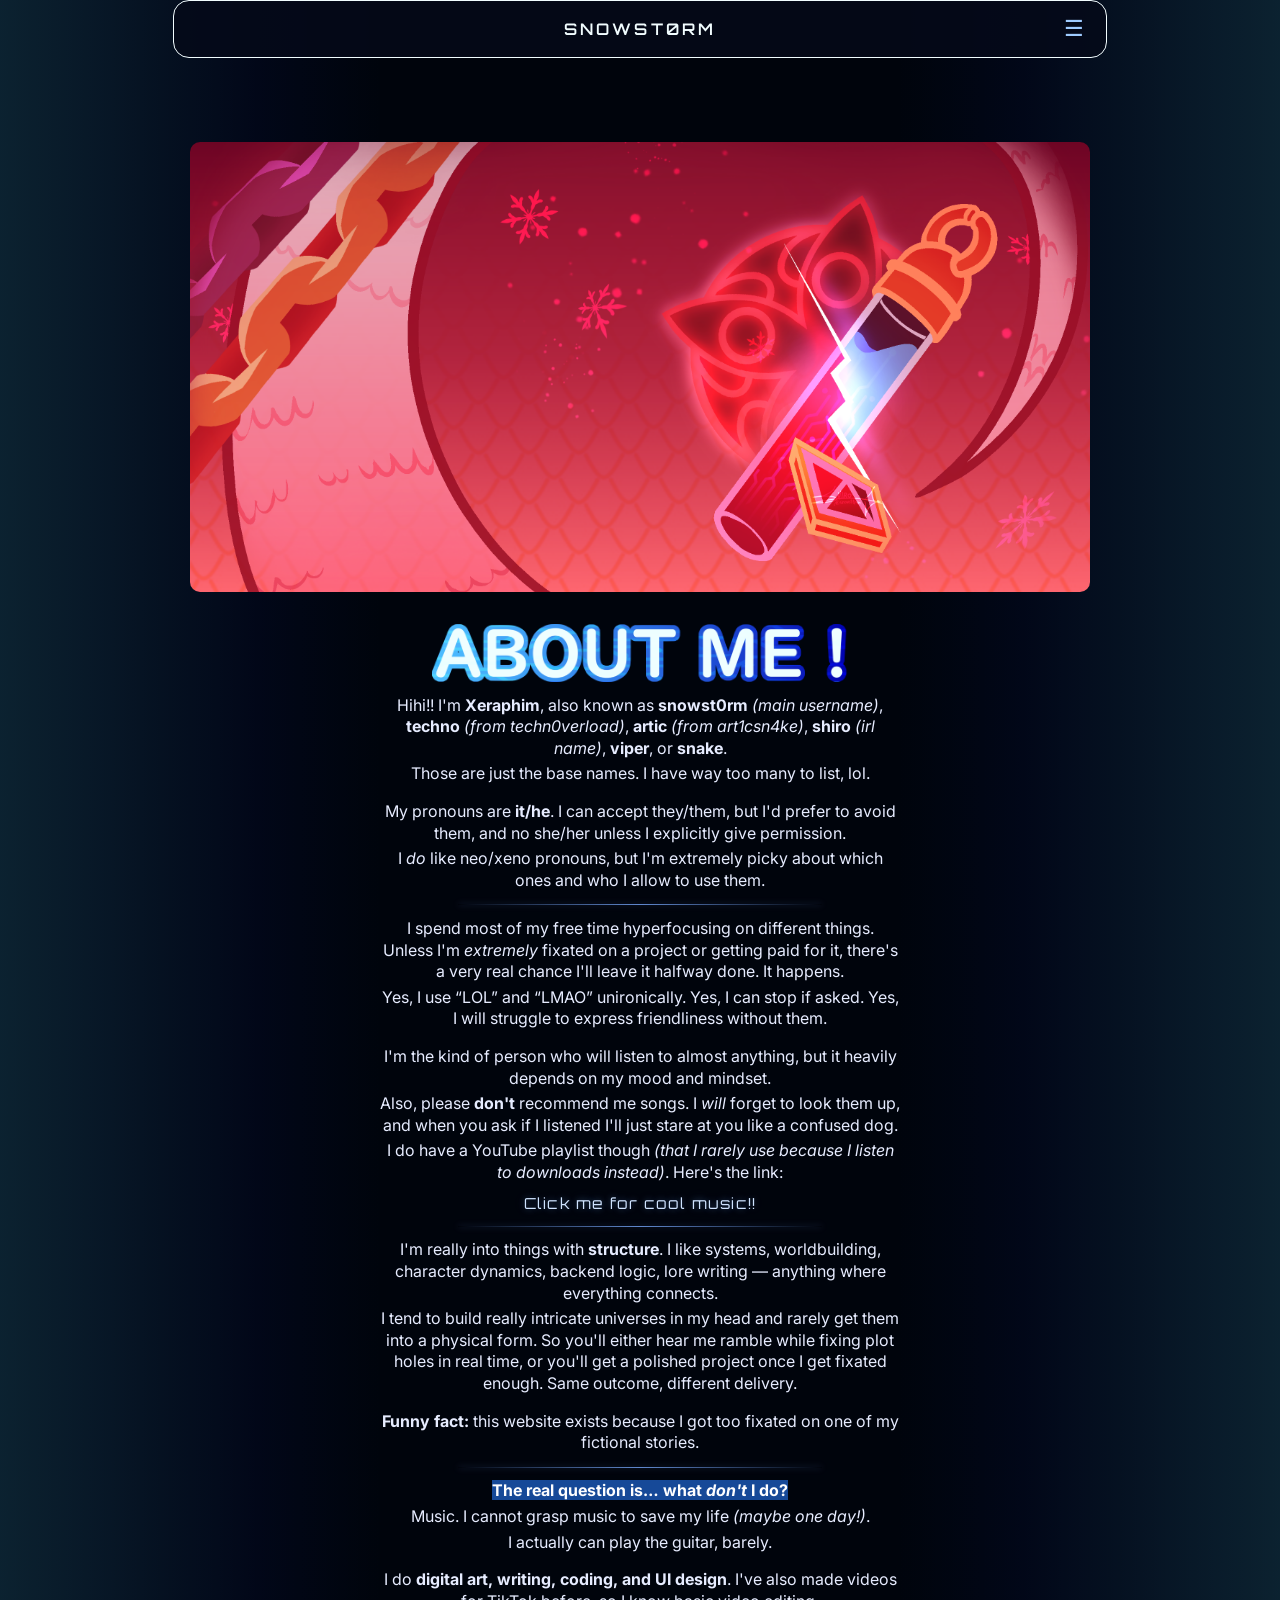
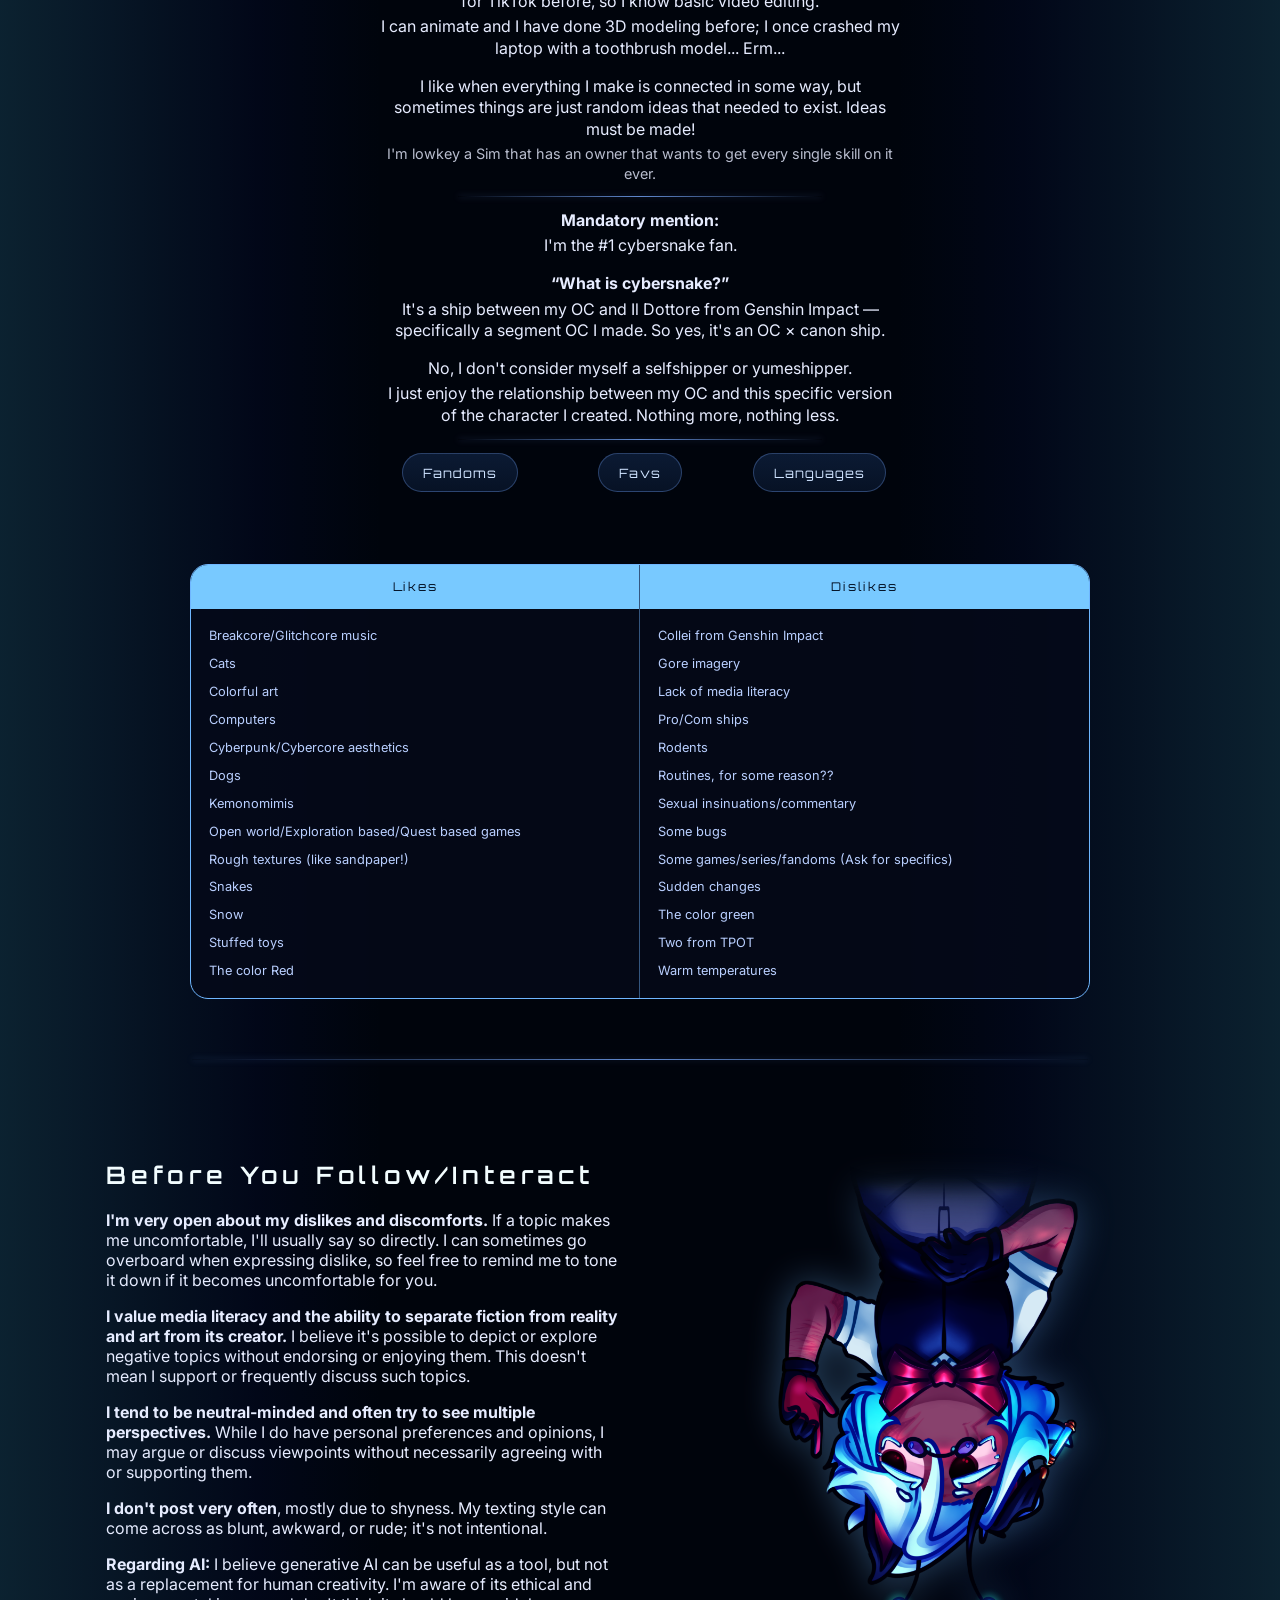
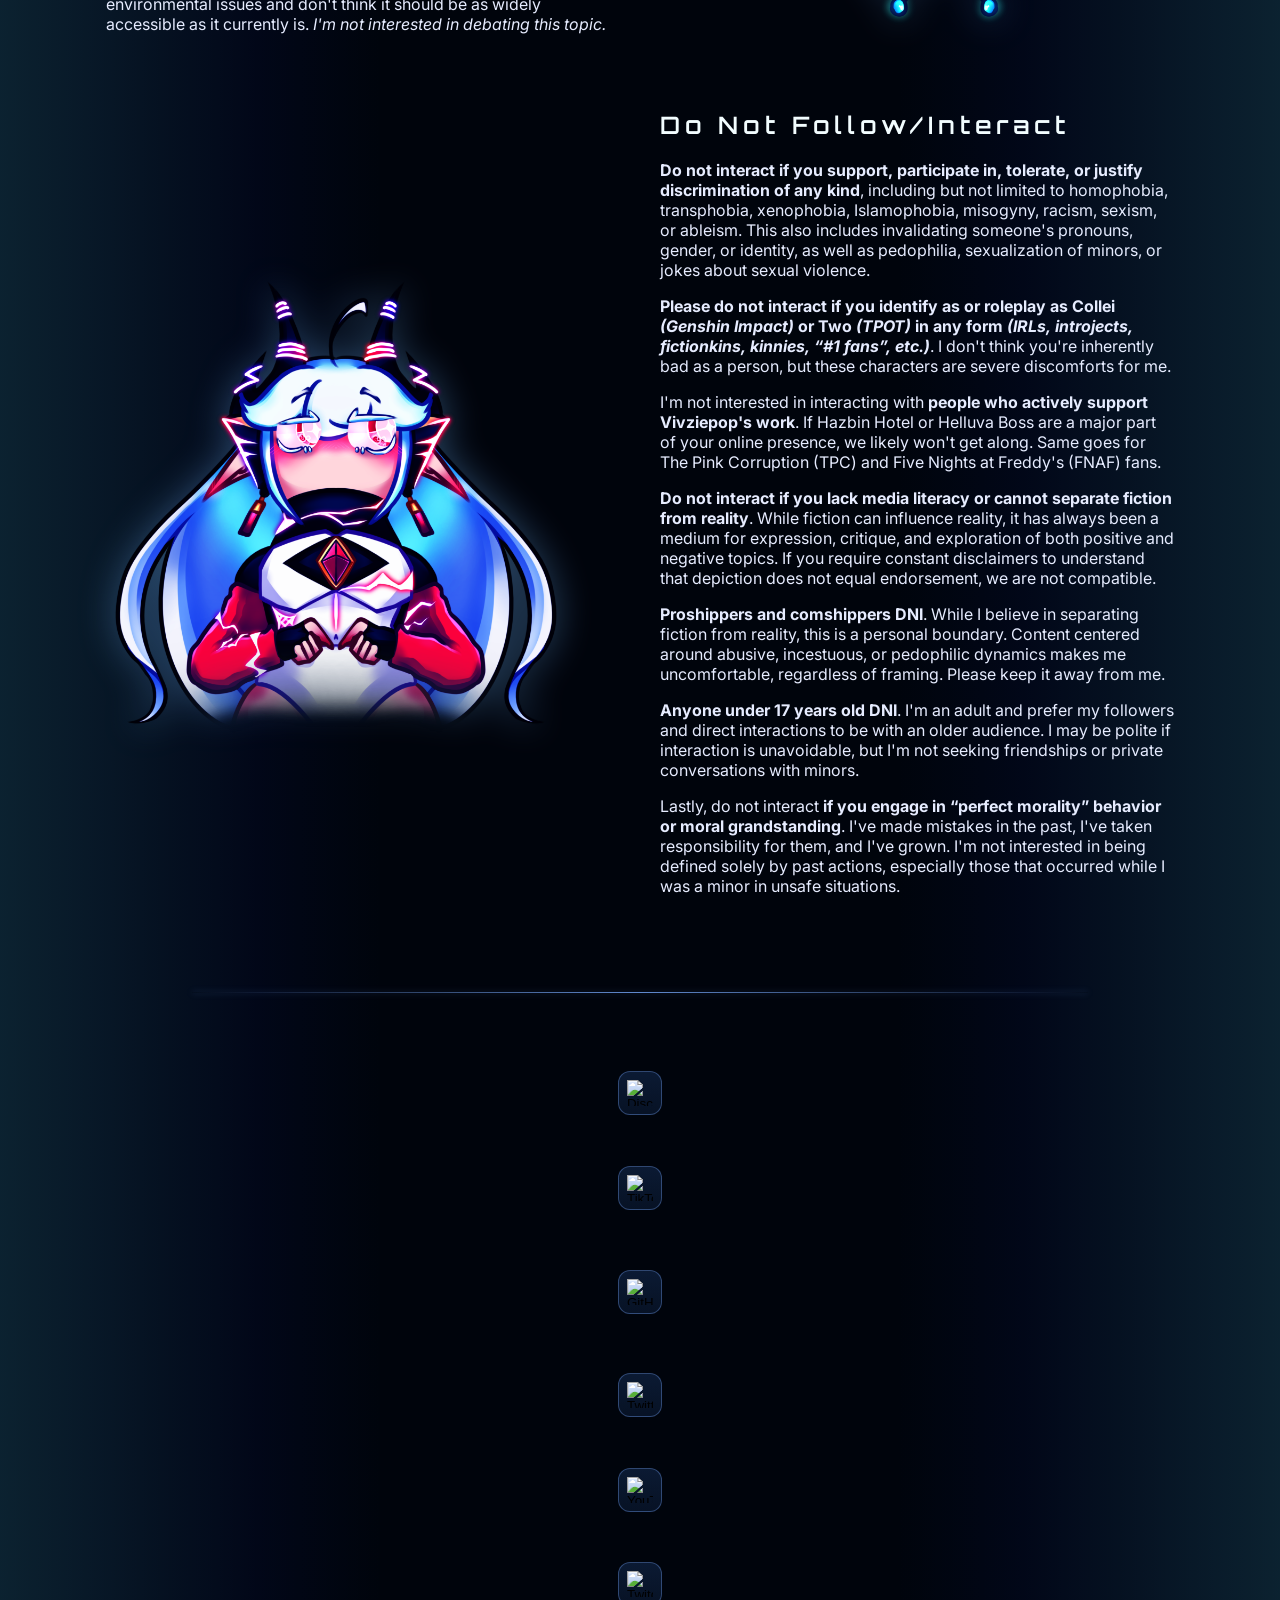
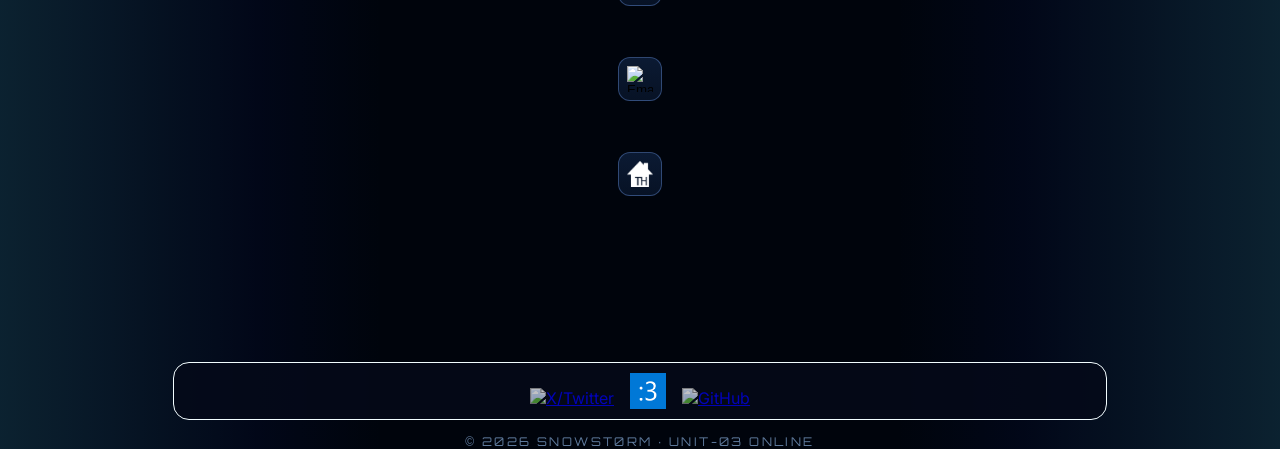
==== about.html @ 75ec4c57 "Base Files All my code for this so far, Index and About are fully done, the rest are behind the unfi" ====
<!DOCTYPE html>
<html lang="en">

<head>
    <meta charset="UTF-8">
    <meta name="viewport" content="width=device-width, initial-scale=1.0">
    <title>✦ About</title>

    <link rel="preconnect" href="https://fonts.googleapis.com">
    <link rel="preconnect" href="https://fonts.gstatic.com" crossorigin>

    <link
        href="https://fonts.googleapis.com/css2?family=Inter:wght@400;500;600&family=Space+Grotesk:wght@400;600&family=Orbitron:wght@500;700&display=swap"
        rel="stylesheet">

    <link rel="stylesheet" href="css/mainstyle.css">
</head>

<body>
    <div id="header"></div>

    <div class="page-wrapper">

        <main class="page-content">
            <section class="about-hero">
                <img src="img/XRA_Namecard.webp" class="about-banner" alt="Xeraphim namecard banner">

                <div class="about-info">
                    <img src="img/abtmeText.webp" id="abtmetxt" alt="About me">

                    <p>Hihi!! I'm <strong>Xeraphim</strong>, also known as <strong>snowst0rm</strong> <em>(main
                            username)</em>, <strong>techno</strong> <em>(from techn0verload)</em>,
                        <strong>artic</strong>
                        <em>(from art1csn4ke)</em>, <strong>shiro</strong> <em>(irl name)</em>, <strong>viper</strong>,
                        or <strong>snake</strong>.
                    </p>
                    <p>Those are just the base names. I have way too many to list, lol.</p>

                    <p class="topic-break">My pronouns are <strong>it/he</strong>. I can accept they/them, but I'd
                        prefer to avoid them, and
                        no she/her
                        unless I explicitly give permission.</p>
                    <p>I <em>do</em> like neo/xeno pronouns, but I'm extremely picky about which ones and who I allow to
                        use them.</p>

                    <div class="separator"></div>

                    <p>I spend most of my free time hyperfocusing on different things. Unless I'm <em>extremely</em>
                        fixated on a
                        project or getting paid for it, there's a very real chance I'll leave it halfway done. It
                        happens.</p>
                    <p>Yes, I use “LOL” and “LMAO” unironically. Yes, I can stop if asked. Yes, I will struggle to
                        express friendliness without them.</p>

                    <p class="topic-break">I'm the kind of person who will listen to almost anything, but it heavily
                        depends on my mood and
                        mindset.</p>
                    <p>Also, please <strong>don't</strong> recommend me songs. I <em>will</em> forget to look them up,
                        and when you ask if I
                        listened I'll just stare at you like a confused dog.</p>
                    <p>I do have a YouTube playlist though <em>(that I rarely use because I listen to downloads
                            instead)</em>.
                        Here's the link:</p>
                    <a href="https://music.youtube.com/playlist?list=PLdkgw7vMvnRCR1tkT0WSJNdjIS9OCgzbx&si=49WeQSpzcrcb7kaX"
                        id="playlistbutton">Click
                        me for cool music!!</a>

                    <div class="separator"></div>

                    <p>I'm really into things with <strong>structure</strong>. I like systems, worldbuilding, character
                        dynamics, backend
                        logic, lore writing — anything where everything connects.</p>
                    <p>I tend to build really intricate universes in my head and rarely get them into a physical form.
                        So you'll either hear me ramble while fixing plot holes in real time, or you'll get a polished
                        project once I get fixated enough. Same outcome, different delivery.</p>

                    <p class="topic-break"><strong>Funny fact:</strong> this website exists because I got too fixated on
                        one of my fictional stories.</p>

                    <div class="separator"></div>

                    <p><strong id="realqst">The real question is… what <em>don't</em> I do?</strong></p>
                    <p>Music. I cannot grasp music to save my life <em>(maybe one day!)</em>.</p>
                    <p>I actually can play the guitar, barely.</p>

                    <p class="topic-break">I do <strong>digital art, writing, coding, and UI design</strong>. I've also
                        made videos for TikTok before, so I
                        know basic video editing.</p>
                    <p>I can animate and I have done 3D modeling before; I once crashed my laptop with a toothbrush
                        model... Erm...</p>

                    <p class="topic-break">I like when everything I make is connected in some way, but sometimes things
                        are just random
                        ideas that needed to exist. Ideas must be made!</p>
                    <p id="cmnt">I'm lowkey a Sim that has an owner that wants to get every single skill on it ever.</p>

                    <div class="separator"></div>

                    <p><strong>Mandatory mention:</strong></p>
                    <p>I'm the #1 cybersnake fan.</p>

                    <p class="topic-break"><strong>“What is cybersnake?”</strong></p>
                    <p>It's a ship between my OC and Il Dottore from Genshin Impact — specifically a segment OC I made.
                        So yes, it's an OC × canon ship.</p>

                    <p class="topic-break">No, I don't consider myself a selfshipper or yumeshipper.</p>
                    <p>I just enjoy the relationship between my OC and this specific version of the character I created.
                        Nothing more, nothing less.</p>

                    <div class="separator"></div>

                    <div class="info-buttons">

                        <div class="info-item">
                            <button class="info-toggle">Fandoms</button>
                            <div class="info-panel">
                                <ul>
                                    <li>Aggretsuko</li>
                                    <li>And One</li>
                                    <li>Animal Jam</li>
                                    <li>Cult of the lamb</li>
                                    <li>Forsaken</li>
                                    <li>Genshin Impact</li>
                                    <li>Hollow Knight</li>
                                    <li>Honkai: Star Rail</li>
                                    <li>Just Shapes & Beats</li>
                                    <li>Minesweeper</li>
                                    <li>Object Show Community</li>
                                    <li>PARTY.EXE</li>
                                    <li>Plants vs Zombies</li>
                                    <li>Pokémon</li>
                                    <li>Pony Town</li>
                                    <li>Project: RUSHER</li>
                                    <li>Project Somnia</li>
                                    <li>SKY: Children of the light</li>
                                    <li>Slime Rancher</li>
                                    <li>Sonic the hedgehog</li>
                                    <li>The Sims 4</li>
                                    <li>Unstable Universe</li>
                                    <li>Vocaloid (NOT pjsk)</li>
                                </ul>
                            </div>
                        </div>

                        <div class="info-item">
                            <button class="info-toggle">Favs</button>
                            <div class="info-panel">
                                <ul>
                                    <li>007n7</li>
                                    <li>Camui Gackpo</li>
                                    <li>Eggchan</li>
                                    <li>Fenneko</li>
                                    <li>Il Dottore</li>
                                    <li>Lightbulb</li>
                                    <li>Mephone4</li>
                                    <li>ParrotX2</li>
                                    <li>Rewrite Sonic</li>
                                    <li>Sampo</li>
                                    <li>Scaramouche</li>
                                    <li>Shikabane</li>
                                    <li>Silver the Hedgehog</li>
                                    <li>Subject_03</li>
                                    <li>Sunday</li>
                                    <li>Trailblazer</li>
                                    <li>Washimi</li>
                                    <li>Wemmbu</li>
                                    <li>X</li>
                                </ul>
                            </div>
                        </div>

                        <div class="info-item">
                            <button class="info-toggle">Languages</button>
                            <div class="info-panel">
                                <ul>
                                    <li>JavaScript</li>
                                    <li>PHP</li>
                                    <li>C / C++</li>
                                    <li>C#</li>
                                    <li>PowerShell</li>
                                    <li>Java / Kotlin (Android Studio)</li>
                                    <li>Pseudocode (PSeInt)</li>
                                </ul>
                            </div>
                        </div>

                    </div>

                </div>
            </section>

            <section class="lksdslk">

                <div class="likes-dislikes-wrapper">
                    <div class="likes-dislikes-table">

                        <div class="table-column">
                            <div class="table-header">Likes</div>
                            <ul class="table-content">
                                <li>Breakcore/Glitchcore music</li>
                                <li>Cats</li>
                                <li>Colorful art</li>
                                <li>Computers</li>
                                <li>Cyberpunk/Cybercore aesthetics</li>
                                <li>Dogs</li>
                                <li>Kemonomimis</li>
                                <li>Open world/Exploration based/Quest based games</li>
                                <li>Rough textures (like sandpaper!)</li>
                                <li>Snakes</li>
                                <li>Snow</li>
                                <li>Stuffed toys</li>
                                <li>The color Red</li>
                            </ul>
                        </div>

                        <div class="table-column">
                            <div class="table-header">Dislikes</div>
                            <ul class="table-content">
                                <li>Collei from Genshin Impact</li>
                                <li>Gore imagery</li>
                                <li>Lack of media literacy</li>
                                <li>Pro/Com ships</li>
                                <li>Rodents</li>
                                <li>Routines, for some reason??</li>
                                <li>Sexual insinuations/commentary</li>
                                <li>Some bugs</li>
                                <li>Some games/series/fandoms (Ask for specifics)</li>
                                <li>Sudden changes</li>
                                <li>The color green</li>
                                <li>Two from TPOT</li>
                                <li>Warm temperatures</li>
                            </ul>
                        </div>

                    </div>
                </div>

            </section>

            <div class="separator"></div>

            <section class="byi-dni">
                <div class="byi-text">
                    <h2 class="titlwoa">Before You Follow/Interact</h2>
                    <p><strong>I'm very open about my dislikes and discomforts.</strong> If a topic makes me
                        uncomfortable, I'll usually
                        say so directly. I can sometimes go overboard when expressing dislike, so feel free to remind me
                        to tone it down if it becomes uncomfortable for you.</p>
                    <p><strong>I value media literacy and the ability to separate fiction from reality and art from its
                            creator.</strong>
                        I believe it's possible to depict or explore negative topics without endorsing or enjoying them.
                        This doesn't mean I support or frequently discuss such topics.</p>
                    <p><strong>I tend to be neutral-minded and often try to see multiple perspectives.</strong> While I
                        do have personal
                        preferences and opinions, I may argue or discuss viewpoints without necessarily agreeing with or
                        supporting them.</p>
                    <p><strong>I don't post very often</strong>, mostly due to shyness. My texting style can come across
                        as blunt,
                        awkward, or rude; it's not intentional.</p>
                    <p><strong>Regarding AI:</strong> I believe generative AI can be useful as a tool, but not as a
                        replacement for human
                        creativity. I'm aware of its ethical and environmental issues and don't think it should be as
                        widely accessible as it currently is. <em>I'm not interested in debating this topic.</em></p>
                </div>

                <img src="img/CYSN_dlta.webp" alt="Delta" class="chr delta">

                <img src="img/CYSN_xraphim.webp" alt="Xeraphim" class="chr xraphim">

                <div class="dni-text">
                    <h2 class="titlwoa">Do Not Follow/Interact</h2>
                    <p><strong>Do not interact if you support, participate in, tolerate, or justify discrimination of
                            any kind</strong>,
                        including but not limited to homophobia, transphobia, xenophobia, Islamophobia, misogyny,
                        racism, sexism, or ableism. This also includes invalidating someone's pronouns, gender, or
                        identity, as well as pedophilia, sexualization of minors, or jokes about sexual violence.</p>
                    <p><strong>Please do not interact if you identify as or roleplay as Collei <em>(Genshin Impact)</em>
                            or Two
                            <em>(TPOT)</em> in any form <em>(IRLs, introjects, fictionkins, kinnies, <q>#1 fans</q>,
                                etc.)</em></strong>. I don't think you're inherently bad as a person, but these
                        characters are severe
                        discomforts for me.</p>
                    <p>I'm not interested in interacting with <strong>people who actively support Vivziepop's
                            work</strong>. If Hazbin
                        Hotel or Helluva Boss are a major part of your online presence, we likely won't get along.
                        Same goes for The Pink Corruption (TPC) and Five Nights at Freddy's (FNAF) fans.</p>
                    <p><strong>Do not interact if you lack media literacy or cannot separate fiction from
                            reality</strong>. While fiction
                        can influence reality, it has always been a medium for expression, critique, and exploration of
                        both positive and negative topics. If you require constant disclaimers to understand that
                        depiction does not equal endorsement, we are not compatible.</p>
                    <p><strong>Proshippers and comshippers DNI</strong>. While I believe in separating fiction from
                        reality, this is a
                        personal boundary. Content centered around abusive, incestuous, or pedophilic dynamics makes me
                        uncomfortable, regardless of framing. Please keep it away from me.</p>
                    <p><strong>Anyone under 17 years old DNI</strong>. I'm an adult and prefer my followers and direct
                        interactions to be
                        with an older audience. I may be polite if interaction is unavoidable, but I'm not seeking
                        friendships or private conversations with minors.</p>
                    <p>Lastly, do not interact <strong>if you engage in <q>perfect morality</q> behavior or moral
                            grandstanding</strong>.
                        I've made mistakes in the past, I've taken responsibility for them, and I've grown. I'm not
                        interested in being defined solely by past actions, especially those that occurred while I was a
                        minor in unsafe situations.</p>
                </div>
            </section>

            <div class="separator"></div>

            <section class="contact-socials">

                <div class="contact-item">
                    <button class="contact-icon" aria-expanded="false">
                        <img src="https://cdn.simpleicons.org/discord/white" alt="Discord">
                    </button>

                    <div class="contact-panel">
                        <a href="https://discordapp.com/users/1006496415998021683" target="_blank"
                            class="contact-navbtn">
                            Discord
                        </a>

                        <div class="contact-infobox">
                            <p class="contact-info">
                                I'll most likely see and respond to messages here. I usually have Discord open in the
                                background. <strong>Username: @snowst0rm</strong>
                            </p>
                        </div>
                    </div>
                </div>

                <div class="contact-item">
                    <button class="contact-icon" aria-expanded="false">
                        <img src="https://cdn.simpleicons.org/tiktok/white" alt="TikTok">
                    </button>

                    <div class="contact-panel">
                        <a href="https://toyhou.se/~r?q=https%3A%2F%2Fwww.tiktok.com%2F%40s1llyalb1no" target="_blank"
                            class="contact-navbtn">
                            TikTok
                        </a>

                        <div class="contact-infobox">
                            <p class="contact-info">
                                I check this sometimes. I don't post, but I might repost a lot and might reply sometimes.
                            </p>
                        </div>
                    </div>
                </div>

                <div class="contact-item">
                    <button class="contact-icon" aria-expanded="false">
                        <img src="https://cdn.simpleicons.org/github/white" alt="GitHub">
                    </button>

                    <div class="contact-panel">
                        <a href="https://github.com/snow-st0rm" target="_blank" class="contact-navbtn">
                            GitHub
                        </a>

                        <div class="contact-infobox">
                            <p class="contact-info">
                                I use this to host my code, mainly school assignments and personal projects. Older or
                                unfinished projects get archived yearly, so it may look empty at times.
                            </p>
                        </div>
                    </div>
                </div>

                <div class="contact-item">
                    <button class="contact-icon" aria-expanded="false">
                        <img src="https://cdn.simpleicons.org/x/white" alt="Twitter">
                    </button>

                    <div class="contact-panel">
                        <a href="https://x.com/_snowst0rm" target="_blank" class="contact-navbtn">
                            Twitter / X
                        </a>

                        <div class="contact-infobox">
                            <p class="contact-info">
                                I rarely post and don't use it often, but I do check it occasionally.
                            </p>
                        </div>
                    </div>
                </div>

                <div class="contact-item">
                    <button class="contact-icon" aria-expanded="false">
                        <img src="https://cdn.simpleicons.org/youtube/white" alt="YouTube">
                    </button>

                    <div class="contact-panel">
                        <a href="https://youtube.com/@techn0verload?si=3W97A1zfvBb0lpUj" target="_blank"
                            class="contact-navbtn">
                            YouTube
                        </a>

                        <div class="contact-infobox">
                            <p class="contact-info">
                                You might find old animations or occasional uploads. I plan to post more here in the
                                future.
                            </p>
                        </div>
                    </div>
                </div>

                <div class="contact-item">
                    <button class="contact-icon" aria-expanded="false">
                        <img src="https://cdn.simpleicons.org/twitch/white" alt="Twitch">
                    </button>

                    <div class="contact-panel">
                        <a href="https://www.twitch.tv/xeraphim_u03/about" target="_blank" class="contact-navbtn">
                            Twitch
                        </a>

                        <div class="contact-infobox">
                            <p class="contact-info">
                                Not very active right now, but I plan to stream someday. It's a side project.
                            </p>
                        </div>
                    </div>
                </div>

                <div class="contact-item">
                    <button class="contact-icon" aria-expanded="false">
                        <img src="https://cdn.simpleicons.org/gmail/white" alt="Email">
                    </button>

                    <div class="contact-panel">
                        <a href="https://mail.google.com/mail/?view=cm&to=tecnoverload030@gmail.com" target="_blank"
                            rel="noopener noreferrer" class="contact-navbtn">
                            Email
                        </a>

                        <div class="contact-infobox">
                            <p class="contact-info">
                                I don't check my email frequently due to spam, but there's a chance I'll respond.
                                <strong>Address: tecnoverload030@gmail.com</strong>
                            </p>
                        </div>
                    </div>
                </div>

                <div class="contact-item">
                    <button class="contact-icon" aria-expanded="false">
                        <img src="img/Toyhouse.webp" alt="ToyHouse">
                    </button>

                    <div class="contact-panel">
                        <a href="https://toyhou.se/snowst0rm" target="_blank" class="contact-navbtn">
                            ToyHou.se
                        </a>

                        <div class="contact-infobox">
                            <p class="contact-info">
                                I recently got access. I'm not very active yet, but I plan to add my characters
                                eventually.
                            </p>
                        </div>
                    </div>
                </div>

            </section>


        </main>

        <div id="footer"></div>

        <button id="back-to-top" aria-label="Back to top">
            ↑
        </button>

    </div>
    <script src="./js/includes.js"></script>
</body>

</html>
---- css/mainstyle.css ----
/* header */
.floating-header {
    position: sticky;
    top: 16px;
    z-index: 1000;
    width: 100%;
    display: flex;
    flex-direction: column;
    align-items: center;
    pointer-events: none;

    animation: headerEnter 1.2s cubic-bezier(.22, .61, .36, 1) forwards;
}

@keyframes headerEnter {
    0% {
        opacity: 0;
        transform: translateY(-40px);
    }

    100% {
        opacity: 1;
        transform: translateY(0);
    }
}

.header-inner {
    pointer-events: auto;
    width: min(900px, 90%);
    height: 56px;

    background: rgba(5, 10, 25, 0.85);
    backdrop-filter: blur(10px);

    border-radius: 16px;
    border: 1px solid #f2fdff;

    display: grid;
    grid-template-columns: 1fr auto 1fr;
    align-items: center;

    padding: 0 16px;
    animation: headerGlow 3s ease-in-out infinite;
}

@keyframes headerGlow {

    0%,
    100% {
        box-shadow:
            0 0 6px rgba(158, 203, 255, 0.35),
            0 0 12px rgba(111, 182, 255, 0.25),
            0 0 24px rgba(111, 182, 255, 0.18),
            0 8px 30px rgba(0, 0, 0, 0.45);
    }

    50% {
        box-shadow:
            0 0 4px #9ecbff,
            0 0 10px #6fb6ff,
            0 0 20px rgba(111, 182, 255, 0.8),
            0 0 40px rgba(111, 182, 255, 0.45),
            0 8px 30px rgba(0, 0, 0, 0.45);
    }
}

.header-logo {
    font-family: 'Orbitron', 'Space Grotesk', sans-serif;
    justify-self: center;
    font-weight: 600;
    letter-spacing: 0.2em;
    color: #f2fdff;

    animation: glowPulse 3s ease-in-out infinite;
}

@keyframes glowPulse {

    0%,
    100% {
        text-shadow: 0 0 6px rgba(158, 203, 255, 0.6);
    }

    50% {
        text-shadow:
            0 0 4px #9ecbff,
            0 0 8px #6fb6ff,
            0 0 16px rgba(111, 182, 255, 0.8),
            0 0 32px rgba(111, 182, 255, 0.5);
    }
}

.burger {
    justify-self: end;
    background: none;
    border: none;
    color: #9ecbff;
    font-size: 22px;
    cursor: pointer;
}

/* nav menu */
.header-nav {
    margin-top: 10px;
    width: min(900px, 90%);
    background: rgba(5, 10, 25, 0.9);
    border-radius: 12px;
    padding: 12px;
    font-family: 'Orbitron', 'Space Grotesk', sans-serif;

    display: flex;
    gap: 12px;
    justify-content: center;

    border: 1px solid #6aadff;

    /* animation */
    max-height: 0;
    opacity: 0;
    overflow: hidden;
    transform: translateY(-10px);
    transition: all 0.35s ease;

    pointer-events: none;
}

.header-nav.open {
    max-height: 200px;
    opacity: 1;
    transform: translateY(0);
    pointer-events: auto;
}

.header-nav a {
    position: relative;
    color: #6aadff;
    text-decoration: none;
    padding: 6px 14px;
    border-radius: 10px;

    transition: all 0.25s cubic-bezier(.2, .8, .2, 1);
    z-index: 1;
}

.header-nav a::before {
    content: "";
    position: absolute;
    inset: -6px;
    border-radius: 12px;
    background: rgba(120, 180, 255, 0.12);
    opacity: 0;
    transform: scale(0.9);
    transition: all 0.2s ease;
    z-index: -1;
}

.header-nav a:hover {
    transform: translateY(-3px);
    color: #f2fdff;

    text-shadow:
        0 0 6px rgba(158, 203, 255, 0.9),
        0 0 14px rgba(111, 182, 255, 0.7);
}

.header-nav a:hover::before {
    opacity: 1;
    transform: scale(1);
}

.header-nav a:active {
    transform: translateY(-1px) scale(0.97);
}

/* Unit-03 special red */
.header-nav a.unit03::before {
    background: rgba(255, 80, 80, 0.12);
}

.header-nav a.unit03:hover {
    color: #ffecec;
    transform: translateY(-3px);
    letter-spacing: 0.08em;
    filter: saturate(1.3);

    text-shadow:
        0 0 6px rgba(255, 90, 90, 0.9),
        0 0 14px rgba(255, 40, 40, 0.7);
}

.header-nav a.unit03:hover::before {
    background: rgba(255, 60, 60, 0.18);
    opacity: 1;
    transform: scale(1);
}

/* body */
html,
body {
    margin: 0;
    padding: 0;
    min-height: 100%;
    position: relative;
    overflow-x: hidden;
}

.page-wrapper {
    min-height: 100vh;
    display: flex;
    flex-direction: column;
}

.page-content {
    flex: 1;
}

body {
    background:
        linear-gradient(90deg,
            rgba(76, 204, 255, 0.15) 0%,
            rgba(29, 63, 255, 0.05) 20%,
            rgba(0, 0, 0, 0) 30%,
            rgba(0, 0, 0, 0) 70%,
            rgba(29, 63, 255, 0.05) 80%,
            rgba(76, 204, 255, 0.15) 100%),
        #00040c;

    color: #e6ecff;
    font-family: 'Inter', system-ui, sans-serif;
}

/* footer */
.site-footer {
    margin-top: 120px;
    display: flex;
    flex-direction: column;
    align-items: center;
    gap: 14px;

    animation: footerEnter 1.2s cubic-bezier(.22, .61, .36, 1) forwards;
}

@keyframes footerEnter {
    0% {
        opacity: 0;
        transform: translateY(40px);
    }

    100% {
        opacity: 1;
        transform: translateY(0);
    }
}

.footer-inner {
    pointer-events: auto;
    width: min(900px, 90%);
    height: 56px;

    background: rgba(5, 10, 25, 0.85);
    backdrop-filter: blur(10px);

    border-radius: 16px;
    border: 1px solid #f2fdff;

    display: grid;
    grid-template-columns: auto auto auto;
    justify-content: center;
    gap: 16px;
    align-items: center;

    padding: 0 16px;
    animation: footerGlow 3s ease-in-out infinite;
}

@keyframes footerGlow {

    0%,
    100% {
        box-shadow:
            0 0 6px rgba(158, 203, 255, 0.35),
            0 0 12px rgba(111, 182, 255, 0.25),
            0 0 24px rgba(111, 182, 255, 0.18),
            0 8px 30px rgba(0, 0, 0, 0.45);
    }

    50% {
        box-shadow:
            0 0 4px #9ecbff,
            0 0 10px #6fb6ff,
            0 0 20px rgba(111, 182, 255, 0.8),
            0 0 40px rgba(111, 182, 255, 0.45),
            0 8px 30px rgba(0, 0, 0, 0.45);
    }
}

.footer-core {
    display: flex;
    align-items: center;
    justify-content: center;
}

.footer-core img {
    height: 36px;
    filter: none;
}

.social-link {
    position: relative;
    transform: translateY(7px);
}

.social-link img {
    height: 20px;
    opacity: 0.75;
    transition: all 0.25s ease;
    filter: drop-shadow(0 0 0 transparent);
}

.social-link:hover img {
    opacity: 1;
    transform: translateY(-2px);
    filter:
        drop-shadow(0 0 6px rgba(158, 203, 255, 0.8)) drop-shadow(0 0 14px rgba(111, 182, 255, 0.6));
}

.social-link::before {
    content: "";
    position: absolute;
    inset: -8px;
    border-radius: 50%;
    background: rgba(120, 180, 255, 0.12);
    opacity: 0;
    transform: scale(0.8);
    transition: all 0.2s ease;
    z-index: -1;
}

.social-link:hover::before {
    opacity: 1;
    transform: scale(1);
}

/* tooltip label */
.social-link::after {
    content: attr(data-label);
    position: absolute;
    bottom: 140%;
    left: 50%;
    transform: translateX(-50%) scale(0.9);

    background: rgba(5, 10, 25, 0.95);
    color: #9ecbff;
    font-family: 'Orbitron', sans-serif;
    font-size: 11px;
    padding: 4px 8px;
    border-radius: 8px;

    border: 1px solid rgba(158, 203, 255, 0.4);
    box-shadow:
        0 0 10px rgba(158, 203, 255, 0.3);

    opacity: 0;
    pointer-events: none;
    transition: all 0.2s ease;
    white-space: nowrap;
}

.social-link:hover::after {
    opacity: 1;
    transform: translateX(-50%) scale(1);
}

.footer-text {
    font-size: 12px;
    letter-spacing: 0.2em;
    color: rgba(158, 203, 255, 0.6);
    font-family: 'Orbitron', sans-serif;
}

/* TOTOP btn */
#back-to-top {
    position: fixed;
    bottom: 1.5rem;
    right: 1.5rem;

    width: 44px;
    height: 44px;

    border-radius: 50%;
    border: 1px solid #f2fdff;
    background: rgba(5, 10, 25, 0.85);
    color: #f2fdff;

    font-size: 1.2rem;
    cursor: pointer;

    opacity: 0;
    pointer-events: none;
    transform: translateY(8px);
    transition: opacity 0.25s ease, transform 0.25s ease;
    
    animation: footerGlow 3s ease-in-out infinite;
}

#back-to-top.visible {
    opacity: 1;
    pointer-events: auto;
    transform: translateY(0);
}




/* ====== INDEX HTML ====== */
/* character */
.hero {
    min-height: 100vh;
    display: flex;
    align-items: center;
    justify-content: flex-start;
    gap: 48px;

    margin-bottom: -20rem;

    position: relative;
    padding: 2rem 4rem;
    overflow: visible;
}

.hero,
.character-wrap,
.character,
.layer {
    pointer-events: none;
}

.character {
    position: relative;
    width: 420px;
    aspect-ratio: 1 / 2;
    transform-origin: center bottom;
    margin-left: 2rem;

    animation:
        charSlideIn 1.2s cubic-bezier(.22, .61, .36, 1) forwards,
        charFloat 6s ease-in-out infinite;
    animation-delay: 0s, 1.2s;
}

@keyframes charSlideIn {
    from {
        opacity: 0;
        transform: translateX(140px);
    }

    to {
        opacity: 1;
        transform: translateX(0);
    }
}

@keyframes charFloat {
    0% {
        transform: translateY(0);
    }

    50% {
        transform: translateY(-12px);
    }

    100% {
        transform: translateY(0);
    }
}

.layer {
    position: absolute;
    top: 0;
    left: 0;
    inset: 0;
    width: 100%;
    height: auto;
    pointer-events: none;
}

.wings {
    animation: wingFlicker 6s infinite;
}

@keyframes wingFlicker {

    0%,
    92%,
    100% {
        opacity: 1;
    }

    93% {
        opacity: 0.7;
    }

    94% {
        opacity: 1;
    }

    95% {
        opacity: 0.85;
    }

    96% {
        opacity: 1;
    }
}

.scars-base {
    z-index: 3;
    animation:
        scarsFlicker 14s steps(1) infinite;
}

.scars-mask {
    mix-blend-mode: screen;
    filter: blur(1px);
    animation:
        scarsGlow 3s ease-in-out infinite,
        scarsFlicker 14s steps(1) infinite;
}

@keyframes scarsGlow {

    0%,
    100% {
        filter:
            drop-shadow(0 0 6px rgba(80, 140, 255, 0.8)) drop-shadow(0 0 12px rgba(80, 140, 255, 0.5));
        opacity: 0.9;
    }

    50% {
        filter:
            drop-shadow(0 0 6px rgba(255, 60, 60, 0.9)) drop-shadow(0 0 14px rgba(255, 60, 60, 0.7)) drop-shadow(0 0 24px rgba(255, 60, 60, 0.4));
        opacity: 1;
    }
}

@keyframes scarsFlicker {

    0%,
    92%,
    100% {
        opacity: 1;
    }

    93% {
        opacity: 0.7;
    }

    94% {
        opacity: 1;
    }

    95% {
        opacity: 0.85;
    }

    96% {
        opacity: 1;
    }
}

/* chr text */
.hero-text {
    margin-top: -20rem;
    display: flex;
    flex-direction: column;
    align-items: center;
    justify-content: center;

    text-align: center;
    max-width: 480px;

    color: #e6ecff;
    font-family: 'Inter', system-ui, sans-serif;

    opacity: 0;
    animation: textFade 0.8s ease forwards;
    animation-delay: 1.2s;
}

.hero-text p {
    margin: 0.25rem 0;
    line-height: 1.35;
    align-items: center;
    text-align: center;
}

.baseinfo {
    font-size: 0.95rem;
    opacity: 0.9;
}

.hero-text .listinfo {
    text-align: left;
    width: 100%;
    align-self: stretch;
}

.bgcol {
    background-color: #0f5bff9a;
    color: #e8feff;
}

#cysnak {
    background-color: #4983ff70;
    color: #36f8ff;
}

#wido {
    margin-top: 0.6rem;
    font-weight: 600;
    letter-spacing: 0.04em;
}

#alias {
    margin-top: 0.4rem;
}

#prns {
    margin-bottom: 0.6rem;
    opacity: 0.8;
    font-size: 0.9rem;
}

@keyframes textFade {
    from {
        opacity: 0;
    }

    to {
        opacity: 1;
    }
}

#xraLogo {
    width: 420px;
    max-width: 90vw;
    height: auto;
    display: block;
}

.separator {
    width: 70%;
    height: 1px;
    margin: 0.8rem auto;

    background: linear-gradient(to right,
            transparent,
            rgba(120, 170, 255, 0.8),
            transparent);

    box-shadow: 0 0 6px rgba(120, 170, 255, 0.35);
}

/* buttoms */
.navigation-section {
    margin: 4rem auto 2rem;
    text-align: center;

    opacity: 0;
    transform: translateY(24px);

    animation: navSlideUp 0.8s ease forwards;
    animation-delay: 2.1s;
}

@keyframes navSlideUp {
    to {
        opacity: 1;
        transform: translateY(0);
    }
}

.navigation-section h2 {
    font-family: 'Orbitron', sans-serif;
    font-size: 1.2rem;
    letter-spacing: 0.15em;
    margin-bottom: 1.5rem;
    color: #f2fdff;
    opacity: 0.9;

    animation:
        glowy 3s ease-in-out infinite;
}

@keyframes glowy {

    0%,
    100% {
        text-shadow: 0 0 6px rgba(158, 203, 255, 0.6);
    }

    50% {
        text-shadow:
            0 0 4px #9ecbff,
            0 0 8px #6fb6ff,
            0 0 16px rgba(111, 182, 255, 0.8),
            0 0 32px rgba(111, 182, 255, 0.5);
    }
}

.navigation {
    display: flex;
    justify-content: center;
    gap: 1rem;
    flex-wrap: wrap;
}

.navigation a {
    padding: 0.7rem 1.3rem;

    border: 1px solid rgba(120, 170, 255, 0.35);
    border-radius: 10px;

    color: #cfe3ff;
    text-decoration: none;

    font-family: 'Orbitron', sans-serif;
    font-size: 0.82rem;
    letter-spacing: 0.08em;

    background: linear-gradient(180deg,
            #0b1a33,
            #071225);

    transition:
        transform 0.18s ease,
        box-shadow 0.18s ease,
        border-color 0.18s ease,
        background 0.18s ease;

    animation: buttonIdleGlow 4.5s ease-in-out infinite;
}

@keyframes buttonIdleGlow {

    0%,
    100% {
        box-shadow:
            0 0 6px rgba(90, 140, 220, 0.15),
            0 6px 20px rgba(0, 0, 0, 0.5);
    }

    50% {
        box-shadow:
            0 0 10px rgba(90, 140, 220, 0.25),
            0 8px 24px rgba(0, 0, 0, 0.55);
    }
}

.navigation a:hover {
    transform: translateY(-2px);

    border-color: rgba(150, 200, 255, 0.8);

    background: linear-gradient(180deg,
            #102550,
            #0b1a33);

    box-shadow:
        0 0 14px rgba(120, 180, 255, 0.35),
        0 10px 28px rgba(0, 0, 0, 0.6);
}

.navigation a.unit_03 {
    border-color: rgba(255, 90, 90, 0.35);
    color: #ffd6d6;

    background: linear-gradient(180deg,
            #2a0b0b,
            #160606);

    animation: unitIdleGlow 4s ease-in-out infinite;
}

@keyframes unitIdleGlow {

    0%,
    100% {
        box-shadow:
            0 0 6px rgba(255, 80, 80, 0.15),
            0 6px 20px rgba(0, 0, 0, 0.6);
    }

    50% {
        box-shadow:
            0 0 12px rgba(255, 80, 80, 0.25),
            0 8px 26px rgba(0, 0, 0, 0.7);
    }
}

.navigation a.unit_03:hover {
    transform: translateY(-2px);

    border-color: rgba(255, 120, 120, 0.9);

    background: linear-gradient(180deg,
            #3a0f0f,
            #1a0707);

    box-shadow:
        0 0 18px rgba(255, 80, 80, 0.6),
        0 0 32px rgba(255, 40, 40, 0.4);

    animation: unitGlitch 3.5s infinite;
}

@keyframes unitGlitch {

    0%,
    92%,
    100% {
        transform: translateY(-2px);
        opacity: 1;
    }

    94% {
        transform: translate(-1px, -2px);
        opacity: 0.85;
    }

    96% {
        transform: translate(1px, -2px);
        opacity: 1;
        filter: hue-rotate(8deg);
    }

    98% {
        transform: translate(-0.5px, -2px);
        opacity: 0.9;
    }
}




/* ====== ABOUT HTML ====== */

/* SECTION 1 */
.about-hero {
    max-width: 1100px;
    margin: 0 auto;
    padding: 3rem 2rem 0.05rem;

    display: flex;
    flex-direction: column;
    align-items: center;
    gap: 2rem;
}

/* banner */
.about-banner {
    width: 100%;
    max-width: 900px;
    height: auto;

    border-radius: 10px;

    opacity: 0;
    transform: translateY(40px);
    animation: bannerSlideUp 0.9s cubic-bezier(.22, .61, .36, 1) forwards;
}

@keyframes bannerSlideUp {
    to {
        opacity: 1;
        transform: translateY(0);
    }
}

/* info nd txt */
.about-info {
    text-align: center;
    max-width: 520px;

    opacity: 0;
    animation: infoFade 0.8s ease forwards;
    animation-delay: 0.9s;
}

@keyframes infoFade {
    to {
        opacity: 1;
    }
}

#abtmetxt {
    width: 460px;
    max-width: 80%;
    height: auto;
    display: block;
    margin: 0 auto 0.8rem;
}

.about-info p {
    margin: 0.25rem 0;
    line-height: 1.35;
    align-items: center;
    text-align: center;
}

.about-info p.topic-break {
    margin-top: 1rem;
}

#playlistbutton {
    display: inline-block;
    margin-top: 0.4rem;
    position: relative;

    font-family: 'Orbitron', sans-serif;
    font-size: 0.95rem;
    letter-spacing: 0.08em;

    color: #cfe3ff;
    text-decoration: none;

    text-shadow:
        0 0 6px rgba(120, 180, 255, 0.35),
        0 0 14px rgba(120, 180, 255, 0.2);

    animation: playlstGlow 3.5s ease-in-out infinite;

    transition:
        color 0.25s ease,
        text-shadow 0.25s ease;
}

@keyframes playlstGlow {

    0%,
    100% {
        text-shadow:
            0 0 4px rgba(120, 180, 255, 0.25),
            0 0 10px rgba(120, 180, 255, 0.15);
    }

    50% {
        text-shadow:
            0 0 6px rgba(120, 180, 255, 0.35),
            0 0 14px rgba(120, 180, 255, 0.25);
    }
}

#playlistbutton::after {
    content: "";
    position: absolute;
    inset: -4px;

    background: linear-gradient(90deg,
            #ff48cb,
            #b24cff,
            #4d97ff,
            #43ffb4,
            #ffeb3b,
            #ff7e39,
            #ff37c6);

    background-size: 200% 100%;
    filter: blur(10px);
    opacity: 0;

    z-index: -1;
    transition: opacity 0.35s ease;
}

#playlistbutton:hover::after {
    opacity: 0.13;
    animation: rainbowText 3s linear infinite;
}

#playlistbutton:hover {
    background: linear-gradient(90deg,
            #ff6ad5,
            #c77dff,
            #6aa9ff,
            #6affc3,
            #fff06a,
            #ff9f6a,
            #ff6ad5);

    background-size: 200% 100%;
    background-position: 0% 50%;

    background-clip: text;
    -webkit-background-clip: text;
    color: transparent;

    animation: rainbowText 3s linear infinite;
}

@keyframes rainbowText {
    0% {
        background-position: 0% 50%;
    }

    100% {
        background-position: 200% 50%;
    }
}

#realqst {
    background-color: #277dff93;
    color: #fefeff;
}

#cmnt {
    margin-bottom: 0.6rem;
    opacity: 0.8;
    font-size: 0.9rem;
}

/* columns */
.info-buttons {
    display: flex;
    justify-content: center;
    align-items: flex-start;
    gap: 1.2rem;
}

.info-item {
    width: 220px;
    display: flex;
    flex-direction: column;
    align-items: center;

    text-align: center;
}

.info-toggle {
    padding: 0.65rem 1.25rem;

    border: 1px solid rgba(120, 170, 255, 0.3);
    border-radius: 999px;

    background: linear-gradient(180deg,
            #0b1a33,
            #071225);

    color: #cfe3ff;
    font-family: 'Orbitron', sans-serif;
    font-size: 0.8rem;
    letter-spacing: 0.08em;

    cursor: pointer;
    text-align: center;

    transition:
        box-shadow 0.18s ease,
        border-color 0.18s ease,
        background 0.18s ease;

    animation: pillIdleGlow 5.5s ease-in-out infinite;
}

@keyframes pillIdleGlow {

    0%,
    100% {
        box-shadow:
            0 0 6px rgba(90, 140, 220, 0.15),
            0 6px 20px rgba(0, 0, 0, 0.5);
    }

    50% {
        box-shadow:
            0 0 10px rgba(90, 140, 220, 0.25),
            0 8px 24px rgba(0, 0, 0, 0.55);
    }
}

.info-toggle:hover {
    border-color: rgba(150, 200, 255, 0.7);

    background: linear-gradient(180deg,
            #102550,
            #0b1a33);

    box-shadow:
        0 0 12px rgba(120, 180, 255, 0.3),
        0 8px 22px rgba(0, 0, 0, 0.6);
}

.info-panel {
    margin-top: 0.6rem;
    width: 100%;

    padding: 0 1rem;

    background: rgba(6, 12, 26, 0.95);
    border: 1px solid rgba(120, 170, 255, 0.35);
    border-radius: 10px;

    box-shadow:
        0 0 18px rgba(80, 140, 255, 0.18),
        0 12px 28px rgba(0, 0, 0, 0.6);

    max-height: 0;
    overflow: hidden;
    opacity: 0;

    transition:
        max-height 0.35s ease,
        opacity 0.25s ease,
        padding 0.25s ease;
}

.info-item.open .info-panel {
    max-height: 700px;
    opacity: 1;
    padding: 0.9rem 1rem;
}

.info-panel ul {
    list-style: none;
    padding-left: 0.2rem;
    margin: 0;

    font-size: 0.8rem;
    color: #b9cfff;
}

.info-panel li {
    position: relative;

    padding-left: 1.3rem;
    margin-bottom: 0.5rem;
    line-height: 1.35;
}

.info-panel li:last-child {
    margin-bottom: 0;
}

.info-panel li::before {
    content: "✦";
    position: absolute;
    left: 0;
    top: 0em;

    font-size: 1rem;
    color: #cfe3ff;
    opacity: 0.85;
}

.info-item.open .info-toggle {
    border-color: rgba(170, 210, 255, 0.9);

    box-shadow:
        0 0 16px rgba(120, 180, 255, 0.45),
        0 0 32px rgba(120, 180, 255, 0.2);
}

/* likes nd dislk */
.likes-dislikes-wrapper {
    width: min(900px, 90%);
    margin: 60px auto;

    opacity: 0;
    animation: liksfade 0.8s ease forwards;
    animation-delay: 0.9s;
}

@keyframes liksfade {
    to {
        opacity: 1;
    }
}

.likes-dislikes-table {
    display: grid;
    grid-template-columns: 1fr 1fr;
    gap: 0;

    background: rgba(5, 10, 25, 0.85);
    backdrop-filter: blur(10px);

    border-radius: 18px;
    border: 1px solid #6fb6ff;
    overflow: hidden;

    animation: tableGlow 4.5s ease-in-out infinite;
}

@keyframes tableGlow {

    0%,
    100% {
        box-shadow:
            0 0 6px rgba(111, 182, 255, 0.25),
            0 0 14px rgba(111, 182, 255, 0.18),
            0 0 26px rgba(111, 182, 255, 0.12),
            0 10px 26px rgba(0, 0, 0, 0.45);
    }

    50% {
        box-shadow:
            0 0 8px rgba(111, 182, 255, 0.55),
            0 0 18px rgba(111, 182, 255, 0.35),
            0 0 36px rgba(111, 182, 255, 0.22),
            0 12px 30px rgba(0, 0, 0, 0.45);
    }
}

.table-column {
    display: flex;
    flex-direction: column;
}

.table-column:not(:last-child) {
    border-right: 1px solid rgba(111, 182, 255, 0.45);
}

.table-header {
    padding: 14px;
    text-align: center;

    background: rgb(120, 201, 255);
    color: #041226;

    font-family: 'Orbitron', sans-serif;
    letter-spacing: 0.15em;
    font-size: 0.75rem;

    border-bottom: 1px solid rgb(120, 201, 255);
}

.table-content {
    list-style: none;
    padding: 18px;
    margin: 0;

    color: #b9cfff;
    font-size: 0.8rem;

    display: flex;
    flex-direction: column;
    gap: 10px;
}

.table-content li {
    line-height: 1.4;
}

/* byi-dni */
.byi-text,
.chr.delta,
.dni-text,
.chr.xraphim {
    opacity: 0;
}

.byi-dni {
    width: min(1100px, 90%);
    margin: 80px auto;

    display: grid;
    grid-template-columns: 1fr 1fr;
    grid-template-areas:
        "byi delta"
        "xera dni";

    gap: 2.5rem;
    align-items: center;

    padding-inline: 1rem;
    box-sizing: border-box;
}

.titlwoa {
    font-family: 'Orbitron', 'Space Grotesk', sans-serif;
    justify-self: center;
    font-weight: 600;
    letter-spacing: 0.2em;
    color: #f2fdff;

    animation: glowPulse 3s ease-in-out infinite;

}

.byi-text {
    grid-area: byi;
}

.dni-text {
    grid-area: dni;
}

.chr {
    width: 460px;
    max-width: 40vw;
    height: auto;

    filter: drop-shadow(0 0 18px rgba(111, 182, 255, 0.35));
}

.chr.delta {
    grid-area: delta;
    justify-self: end;
}

.chr.xraphim {
    grid-area: xera;
}

.animate-byi {
    animation: slideDownFade 0.8s ease-out forwards;
}

.animate-dni {
    animation: slideUpFade 0.8s ease-out forwards;
}

.chr.delta.animate-byi {
    animation-delay: 0.15s;
}

.chr.xraphim.animate-dni {
    animation-delay: 0.15s;
}

@keyframes slideDownFade {
    from {
        opacity: 0;
        transform: translateY(-30px);
    }

    to {
        opacity: 1;
        transform: translateY(0);
    }
}

@keyframes slideUpFade {
    from {
        opacity: 0;
        transform: translateY(30px);
    }

    to {
        opacity: 1;
        transform: translateY(0);
    }
}

/* socials */
.contact-socials {
    margin: 4rem auto 2rem;
    display: flex;
    flex-direction: column;
    align-items: center;
    gap: 1.4rem;

    opacity: 0;
    transform: translateY(24px);
    transition:
        opacity 0.6s ease,
        transform 0.6s ease;
}

.contact-socials.is-visible {
    opacity: 1;
    transform: translateY(0);
}

.contact-item {
    position: relative;
    min-height: 72px;

    display: flex;
    align-items: center;
    justify-content: center;
}

.contact-icon {
    position: absolute;
    left: 50%;
    transform: translateX(-50%);

    display: flex;
    align-items: center;
    justify-content: center;

    width: 44px;
    height: 44px;

    border-radius: 12px;
    border: 1px solid rgba(120, 170, 255, 0.35);
    background: linear-gradient(180deg, #0b1a33, #071225);
    cursor: pointer;

    transition:
        transform 0.35s ease,
        box-shadow 0.18s ease,
        border-color 0.18s ease;

    animation: contactIdleGlow 4.5s ease-in-out infinite;
}

.contact-item.open .contact-icon {
    transform: translateX(calc(-50% - 96px));
}

.contact-icon img {
    width: 26px;
    height: 26px;
}

@keyframes contactIdleGlow {

    0%,
    100% {
        box-shadow:
            0 0 6px rgba(90, 140, 220, 0.15),
            0 6px 20px rgba(0, 0, 0, 0.5);
    }

    50% {
        box-shadow:
            0 0 10px rgba(90, 140, 220, 0.25),
            0 8px 24px rgba(0, 0, 0, 0.55);
    }
}

.contact-icon:hover {
    --y: -2px;

    border-color: rgba(150, 200, 255, 0.8);
    background: linear-gradient(180deg, #102550, #0b1a33);
    box-shadow:
        0 0 14px rgba(120, 180, 255, 0.35),
        0 10px 28px rgba(0, 0, 0, 0.6);
}

.contact-panel {
    display: flex;
    align-items: center;
    gap: 1rem;
    margin-left: 52px;

    opacity: 0;
    transform: translateX(-12px);
    pointer-events: none;

    transition:
        opacity 0.25s ease,
        transform 0.25s ease;
}

.contact-item.open .contact-panel {
    opacity: 1;
    transform: translateX(0);
    pointer-events: auto;
}

.contact-navbtn {
    padding: 0.7rem 1.3rem;

    border: 1px solid rgba(120, 170, 255, 0.35);
    border-radius: 10px;

    color: #cfe3ff;
    text-decoration: none;

    font-family: 'Orbitron', sans-serif;
    font-size: 0.82rem;
    letter-spacing: 0.08em;

    background: linear-gradient(180deg, #0b1a33, #071225);

    transition:
        transform 0.18s ease,
        box-shadow 0.18s ease,
        border-color 0.18s ease,
        background 0.18s ease;

    animation: contactIdleGlow 4.5s ease-in-out infinite;
}

.contact-navbtn:hover {
    transform: translateY(-2px);
    border-color: rgba(150, 200, 255, 0.8);
    background: linear-gradient(180deg, #102550, #0b1a33);
    box-shadow:
        0 0 14px rgba(120, 180, 255, 0.35),
        0 10px 28px rgba(0, 0, 0, 0.6);
}

.contact-infobox {
    padding: 0.6rem 0.9rem;
    border-radius: 8px;

    background: linear-gradient(180deg,
            rgba(11, 26, 51, 0.9),
            rgba(7, 18, 37, 0.9));

    border: 1px solid rgba(120, 170, 255, 0.25);

    box-shadow:
        0 0 10px rgba(90, 140, 220, 0.15);

    max-width: 320px;
    white-space: normal;
}

.contact-info {
    font-size: 0.8rem;
    opacity: 0.85;
    margin: 0;
    line-height: 1.35;
}
















/* MOBILE */
/* headr */
@media (max-width: 768px) {
    .header-nav {
        flex-direction: column;
        align-items: center;
    }
}

/* body */
@media (max-width: 768px) {
    body {
        background:
            linear-gradient(90deg,
                rgba(76, 204, 255, 0.10) 0%,
                rgba(29, 63, 255, 0.02) 10%,
                rgba(0, 0, 0, 0) 20%,
                rgba(0, 0, 0, 0) 80%,
                rgba(29, 63, 255, 0.02) 90%,
                rgba(76, 204, 255, 0.10) 100%),
            #00040c;
    }
}

/* indx */
@media (max-width: 768px) {

    .hero {
        flex-direction: column;
        justify-content: center;
        align-items: center;
        overflow: visible;
        padding: 0.4rem;
        gap: 0.4rem;

        margin-bottom: 0rem;
    }

    .character {
        margin-top: -30rem;
        margin-bottom: -15rem;
        width: 600px;
        transform: translateY(60px) scale(0.6);
        animation: charSlideMobile 1.2s cubic-bezier(.22, .61, .36, 1) forwards;
    }

    .hero-text {
        text-align: center;
        margin: 0 auto;
        align-items: center;
        max-width: 90%;
        opacity: 0;
        animation: textFadeUp 0.8s ease forwards;
        animation-delay: 0.9s;
    }

    .hero-text h1,
    .hero-text p {
        margin: 0;
    }

}

@keyframes charSlideMobile {
    from {
        transform: translateY(120px) scale(0.6);
        opacity: 0;
    }

    to {
        transform: translateY(0) scale(0.6);
        opacity: 1;
    }
}

@keyframes textFadeUp {
    from {
        opacity: 0;
        transform: translateY(12px);
    }

    to {
        opacity: 1;
        transform: translateY(0);
    }
}

/* abt */
@media (max-width: 768px) {

    /* section padding */
    .about-hero {
        padding: 2rem 1.2rem 0.1rem;
        gap: 1.5rem;
    }

    /* banner */
    .about-banner {
        border-radius: 8px;
    }

    /* about text image */
    #abtmetxt {
        width: 100%;
        max-width: 100%;
    }

    /* button columns */
    .info-buttons {
        flex-direction: column;
        align-items: center;
        gap: 1rem;
        width: 100%;
    }

    .info-item {
        width: 100%;
        max-width: 360px;
    }

    /* panels */
    .info-panel {
        padding-left: 0.8rem;
        padding-right: 0.8rem;
    }

    /* likes/dislikes wrapper */
    .likes-dislikes-wrapper {
        margin: 40px auto;
    }

    /* table */
    .likes-dislikes-table {
        grid-template-columns: 1fr;
    }

    .table-column:not(:last-child) {
        border-right: none;
        border-bottom: 1px solid rgba(111, 182, 255, 0.45);
    }

    .table-header {
        font-size: 0.7rem;
        padding: 12px;
    }

    .table-content {
        padding: 14px;
    }

    /* byi-dni */
    .byi-dni {
        display: grid;
        grid-template-columns: 1fr 1fr;
        grid-template-areas:
            "byi byi"
            "xera delta"
            "dni dni";
        gap: 2rem;
    }

    .byi-text {
        grid-area: byi;
        animation: slideDownFade 0.8s ease-out forwards;
    }

    .xraphim {
        grid-area: xera;
        justify-self: end;
        animation: slideUpFade 0.8s ease-out forwards;
        animation-delay: 0.15s;
    }

    .delta {
        grid-area: delta;
        justify-self: start;
        animation: slideUpFade 0.8s ease-out forwards;
        animation-delay: 0.25s;
    }

    .dni-text {
        grid-area: dni;
        animation: slideDownFade 0.8s ease-out forwards;
        animation-delay: 0.4s;
    }

    .chr {
        width: min(42vw, 200px);
        max-width: 100%;
        height: auto;
        filter: drop-shadow(0 0 14px rgba(111, 182, 255, 0.35));
    }

    /* socials */
    .contact-socials {
        opacity: 1;
        transform: translateY(0);

        animation: btnfadein 1s ease-out forwards;
    }

    .contact-item {
        flex-direction: column;
        align-items: center;
        min-height: unset;

        width: 100%;
    }

    .contact-icon {
        position: relative;
        left: auto;

        --x: 0;
        --y: 0;

        transform: translate(0, 0) !important;
        left: 0 !important;
    }

    .contact-panel {
        margin-left: 0;
        margin-top: 0.8rem;
        width: 100%;
        max-width: 90%;

        flex-direction: column;
        align-items: center;

        transform: translateY(-8px);
    }

    .contact-item.open .contact-icon {
        transform: translate(0, 0) !important;
    }

    .contact-item.open .contact-panel {
        opacity: 1;
        transform: translateY(0);
        pointer-events: auto;
    }
}

@keyframes btnfadein {
    from {
        opacity: 0;
    }

    to {
        opacity: 1;
    }
}



/* PREF RED MOT */
@media (prefers-reduced-motion: reduce) {

    /* headr */
    .floating-header {
        animation: none !important;
    }

    .header-inner,
    .header-logo {
        animation: none !important;
    }

    .header-nav a,
    .header-nav a::before {
        transition: none !important;
    }

    /* === INDEX === */
    /* char */
    .character,
    .wings,
    .scars-mask {
        animation: none !important;
    }

    /* btns */
    .navigation a,
    .navigation a.unit03 {
        animation: none !important;
    }

    .navigation a.unit03:hover {
        animation: none !important;
    }

    /* === ABT === */
    .about-banner,
    .about-info {
        animation: none !important;
        opacity: 1 !important;
        transform: none !important;
    }

    #playlistbutton:hover {
        animation: none;
        background: none;
        color: #9ecbff;
    }

    *,
    *::before,
    *::after {
        animation-duration: 0.001ms !important;
        animation-iteration-count: 1 !important;
        transition-duration: 0.001ms !important;
        scroll-behavior: auto !important;
    }

    .info-toggle,
    .likes-dislikes-table,
    #playlistbutton {
        animation: none !important;
    }

    .byi-text,
    .chr.delta,
    .dni-text,
    .chr.xraphim {
        opacity: 1 !important;
        transform: none !important;
    }

    /* footr */
    .site-footer {
        animation: none !important;
    }

    .footer-inner {
        animation: none !important;
    }

}
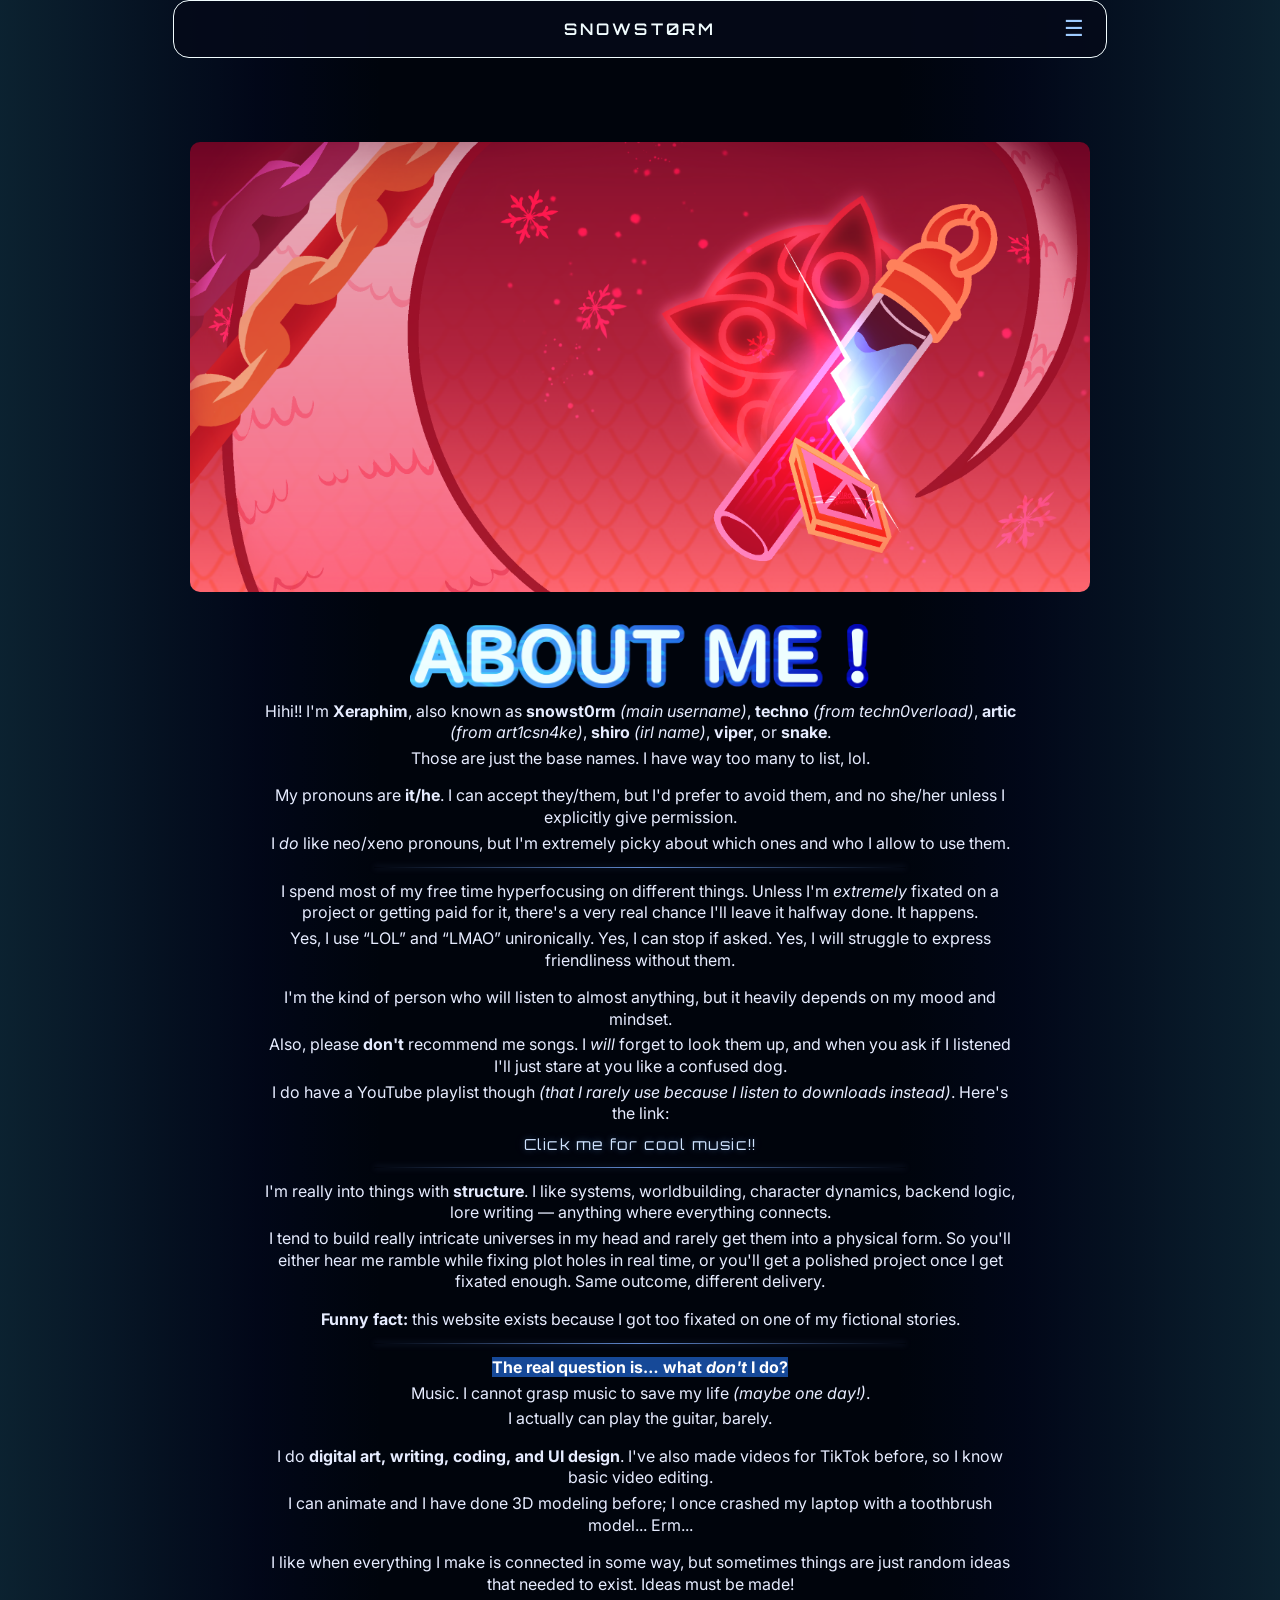
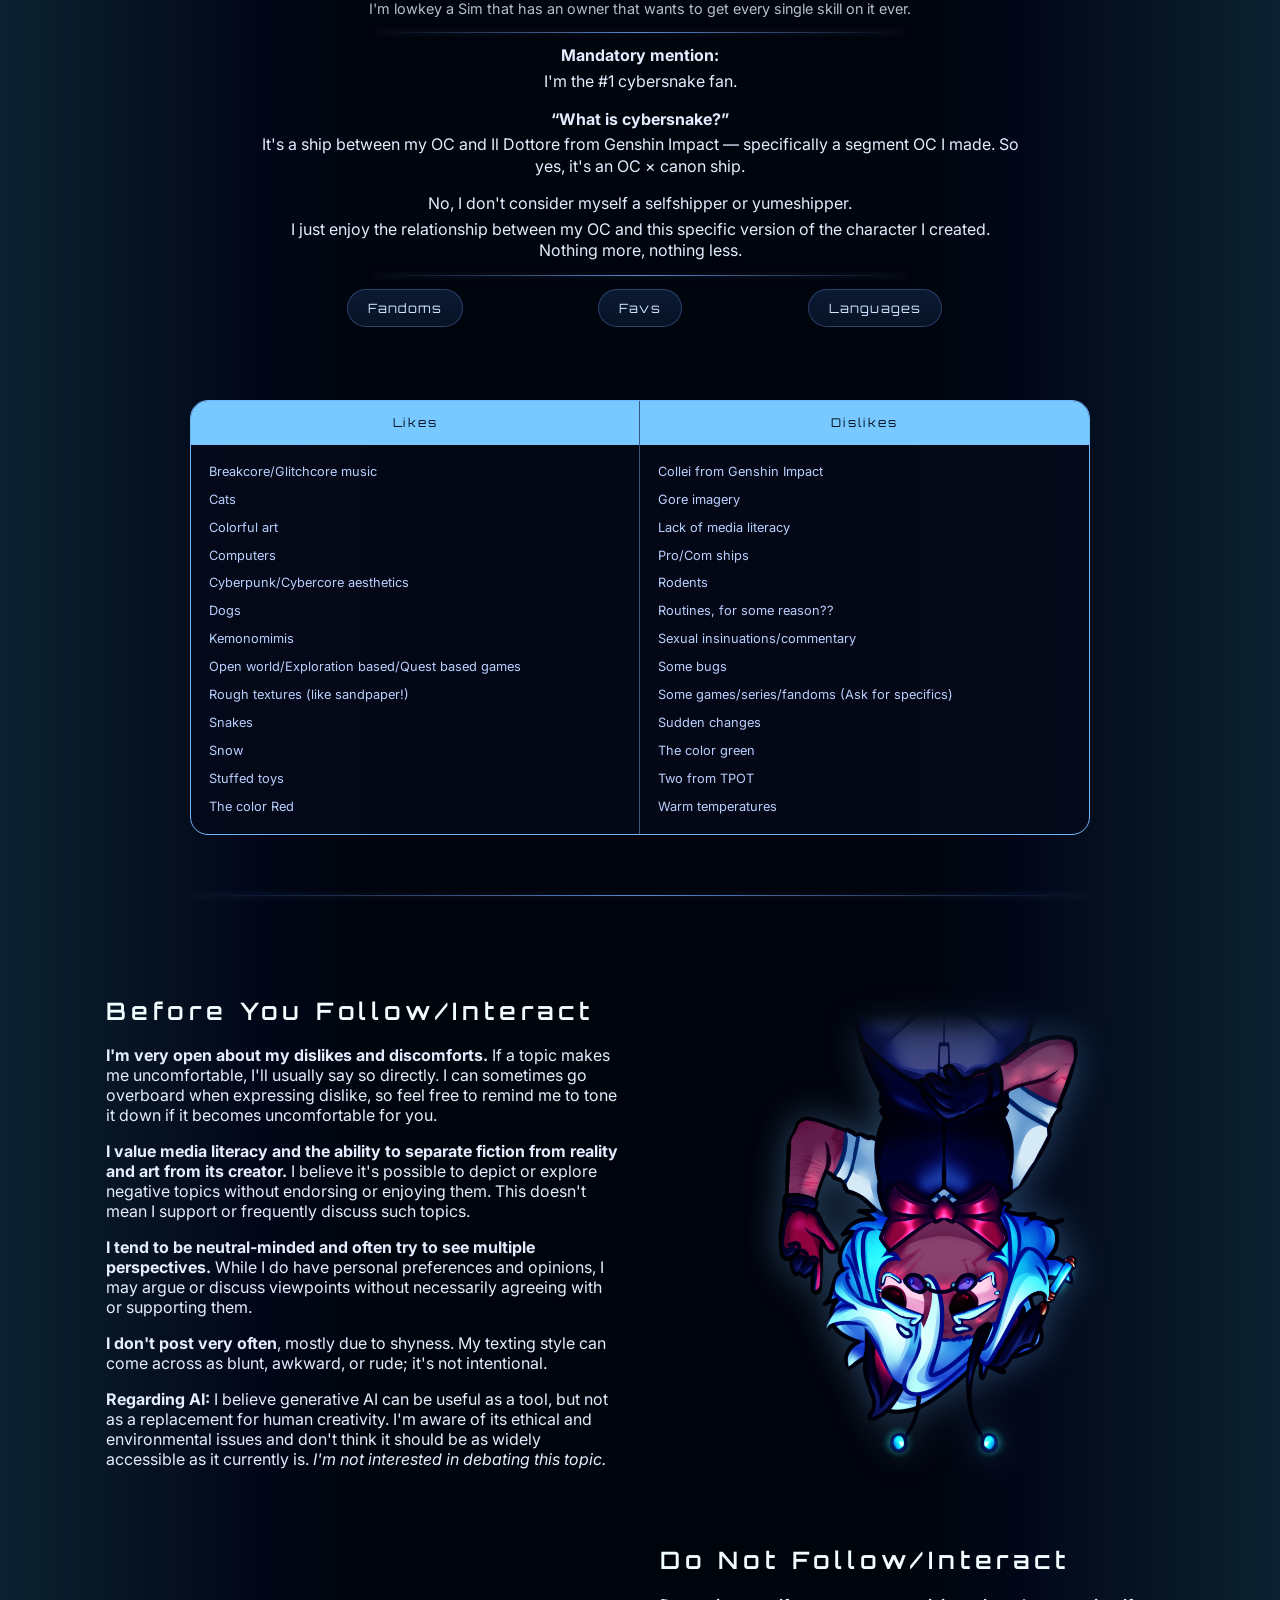
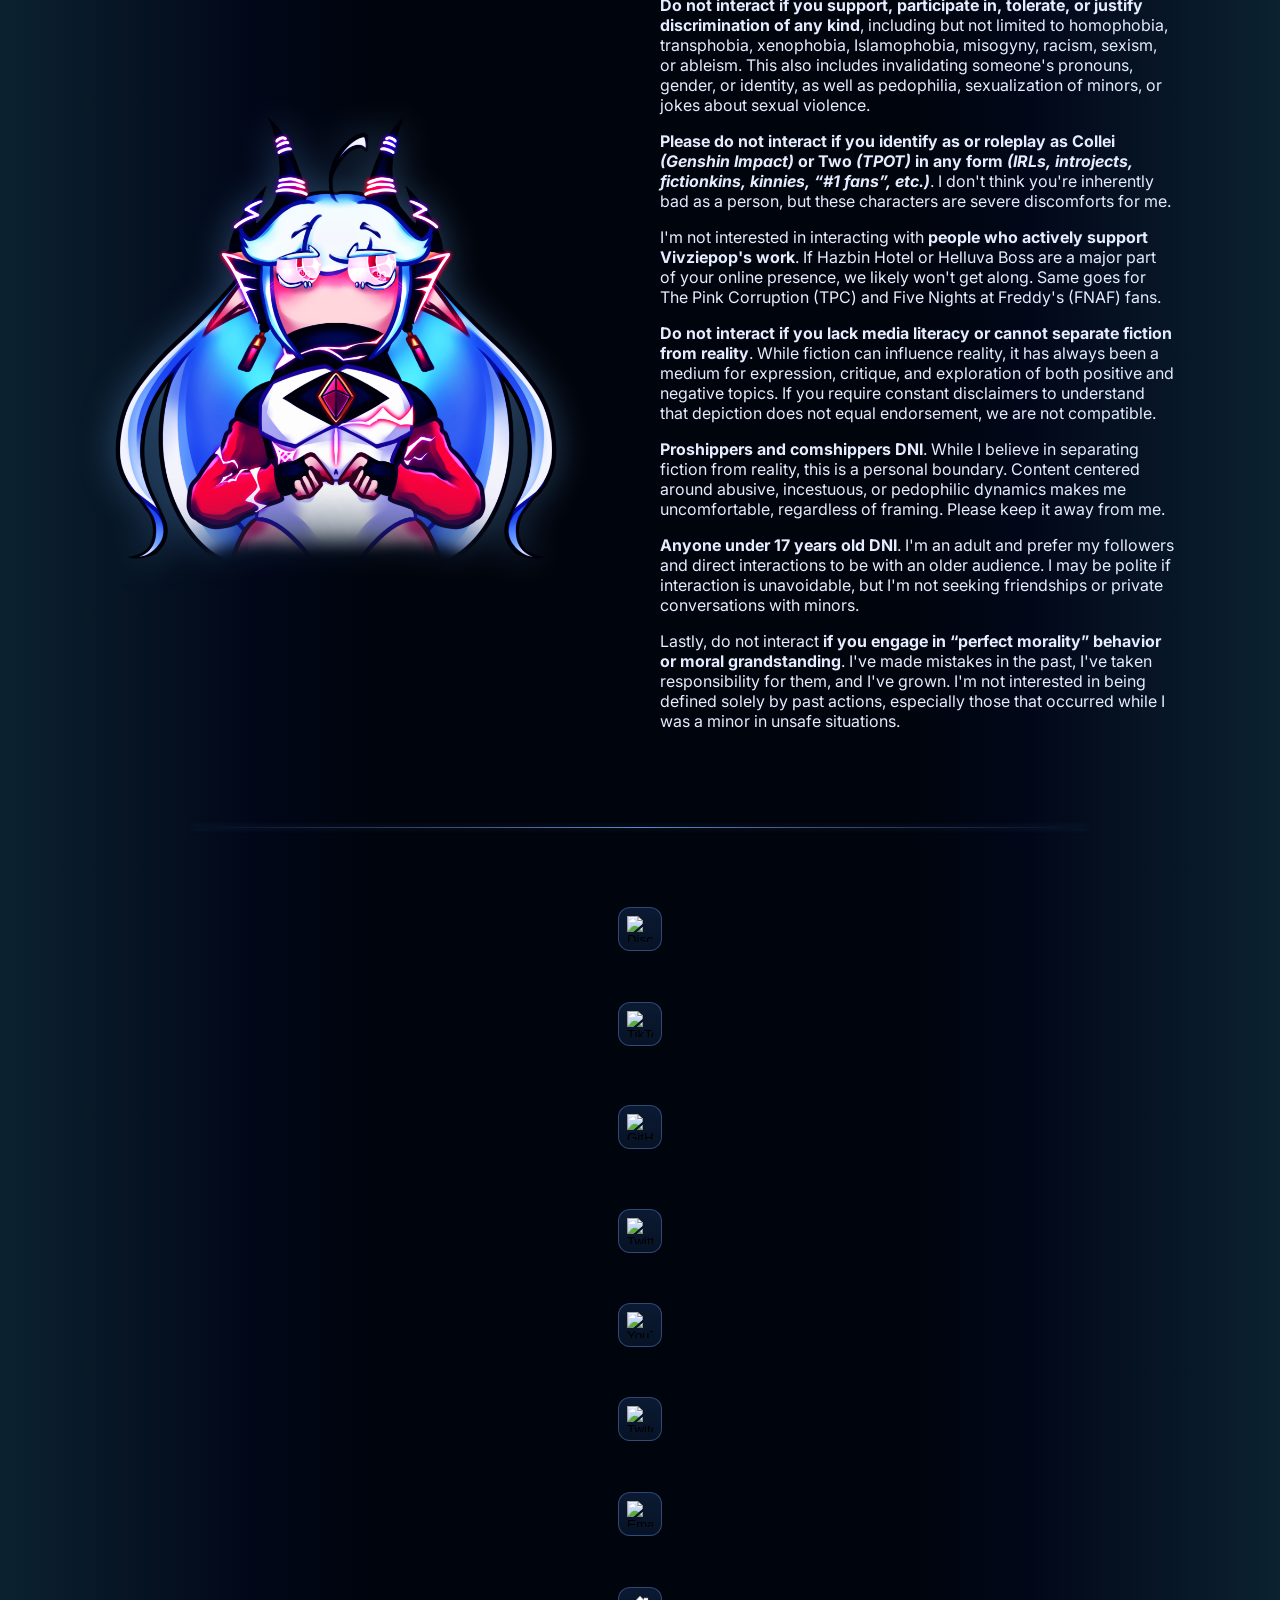
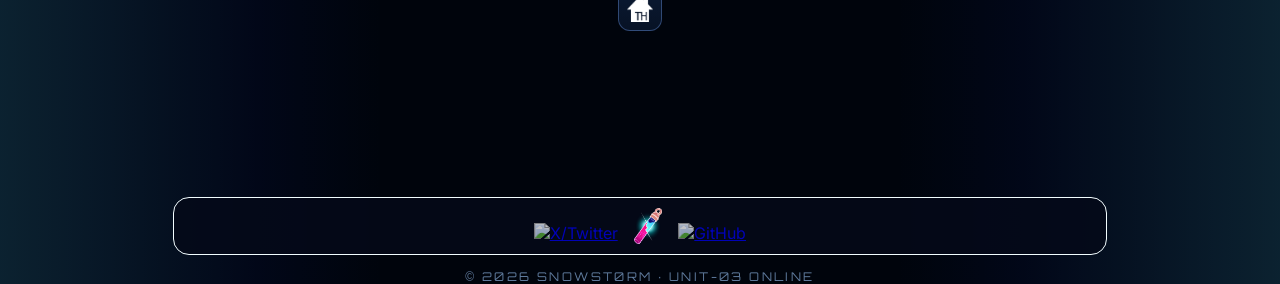
==== commit 0e17bc29: "HTML Files All the base HTML files for the website with their respective changes." ====
--- a/about.html
+++ b/about.html
@@ -5,6 +5,7 @@
     <meta charset="UTF-8">
     <meta name="viewport" content="width=device-width, initial-scale=1.0">
     <title>✦ About</title>
+    <link rel="icon" type="image/webp" href="img/THEneckpiece.webp">
 
     <link rel="preconnect" href="https://fonts.googleapis.com">
     <link rel="preconnect" href="https://fonts.gstatic.com" crossorigin>
@@ -23,10 +24,10 @@
 
         <main class="page-content">
             <section class="about-hero">
-                <img src="img/XRA_Namecard.webp" class="about-banner" alt="Xeraphim namecard banner">
+                <img src="img/XRA_Namecard.webp" class="about-banner" alt="Xeraphim namecard banner" loading="lazy">
 
                 <div class="about-info">
-                    <img src="img/abtmeText.webp" id="abtmetxt" alt="About me">
+                    <img src="img/abtmeText.webp" id="abtmetxt" alt="About me" loading="lazy">
 
                     <p>Hihi!! I'm <strong>Xeraphim</strong>, also known as <strong>snowst0rm</strong> <em>(main
                             username)</em>, <strong>techno</strong> <em>(from techn0verload)</em>,
@@ -263,9 +264,9 @@
                         widely accessible as it currently is. <em>I'm not interested in debating this topic.</em></p>
                 </div>
 
-                <img src="img/CYSN_dlta.webp" alt="Delta" class="chr delta">
-
-                <img src="img/CYSN_xraphim.webp" alt="Xeraphim" class="chr xraphim">
+                <img src="img/CYSN_dlta.webp" alt="Delta" class="chr delta" loading="lazy">
+
+                <img src="img/CYSN_xraphim.webp" alt="Xeraphim" class="chr xraphim" loading="lazy">
 
                 <div class="dni-text">
                     <h2 class="titlwoa">Do Not Follow/Interact</h2>
@@ -311,7 +312,7 @@
 
                 <div class="contact-item">
                     <button class="contact-icon" aria-expanded="false">
-                        <img src="https://cdn.simpleicons.org/discord/white" alt="Discord">
+                        <img src="https://cdn.simpleicons.org/discord/white" alt="Discord" loading="lazy">
                     </button>
 
                     <div class="contact-panel">
@@ -331,7 +332,7 @@
 
                 <div class="contact-item">
                     <button class="contact-icon" aria-expanded="false">
-                        <img src="https://cdn.simpleicons.org/tiktok/white" alt="TikTok">
+                        <img src="https://cdn.simpleicons.org/tiktok/white" alt="TikTok" loading="lazy">
                     </button>
 
                     <div class="contact-panel">
@@ -350,7 +351,7 @@
 
                 <div class="contact-item">
                     <button class="contact-icon" aria-expanded="false">
-                        <img src="https://cdn.simpleicons.org/github/white" alt="GitHub">
+                        <img src="https://cdn.simpleicons.org/github/white" alt="GitHub" loading="lazy">
                     </button>
 
                     <div class="contact-panel">
@@ -369,7 +370,7 @@
 
                 <div class="contact-item">
                     <button class="contact-icon" aria-expanded="false">
-                        <img src="https://cdn.simpleicons.org/x/white" alt="Twitter">
+                        <img src="https://cdn.simpleicons.org/x/white" alt="Twitter" loading="lazy">
                     </button>
 
                     <div class="contact-panel">
@@ -387,7 +388,7 @@
 
                 <div class="contact-item">
                     <button class="contact-icon" aria-expanded="false">
-                        <img src="https://cdn.simpleicons.org/youtube/white" alt="YouTube">
+                        <img src="https://cdn.simpleicons.org/youtube/white" alt="YouTube" loading="lazy">
                     </button>
 
                     <div class="contact-panel">
@@ -407,7 +408,7 @@
 
                 <div class="contact-item">
                     <button class="contact-icon" aria-expanded="false">
-                        <img src="https://cdn.simpleicons.org/twitch/white" alt="Twitch">
+                        <img src="https://cdn.simpleicons.org/twitch/white" alt="Twitch" loading="lazy">
                     </button>
 
                     <div class="contact-panel">
@@ -425,7 +426,7 @@
 
                 <div class="contact-item">
                     <button class="contact-icon" aria-expanded="false">
-                        <img src="https://cdn.simpleicons.org/gmail/white" alt="Email">
+                        <img src="https://cdn.simpleicons.org/gmail/white" alt="Email" loading="lazy">
                     </button>
 
                     <div class="contact-panel">
@@ -445,7 +446,7 @@
 
                 <div class="contact-item">
                     <button class="contact-icon" aria-expanded="false">
-                        <img src="img/Toyhouse.webp" alt="ToyHouse">
+                        <img src="img/Toyhouse.webp" alt="ToyHouse" loading="lazy">
                     </button>
 
                     <div class="contact-panel">
--- a/css/mainstyle.css
+++ b/css/mainstyle.css
@@ -229,6 +229,10 @@
     font-family: 'Inter', system-ui, sans-serif;
 }
 
+html {
+    scroll-behavior: smooth;
+}
+
 /* footer */
 .site-footer {
     margin-top: 120px;
@@ -399,7 +403,7 @@
     pointer-events: none;
     transform: translateY(8px);
     transition: opacity 0.25s ease, transform 0.25s ease;
-    
+
     animation: footerGlow 3s ease-in-out infinite;
 }
 
@@ -880,7 +884,7 @@
 /* info nd txt */
 .about-info {
     text-align: center;
-    max-width: 520px;
+    max-width: 760px;
 
     opacity: 0;
     animation: infoFade 0.8s ease forwards;
@@ -1025,6 +1029,7 @@
     justify-content: center;
     align-items: flex-start;
     gap: 1.2rem;
+    flex-wrap: nowrap;
 }
 
 .info-item {
@@ -1518,6 +1523,1305 @@
     margin: 0;
     line-height: 1.35;
 }
+
+/* ====== COMMISSIONS HTML ====== */
+/* title and txt */
+#commtxt {
+    width: 660px;
+    max-width: 80%;
+    height: auto;
+    display: block;
+    margin: 0 auto 0.8rem;
+}
+
+.hint {
+    text-align: center;
+    margin: 0.4rem auto 1.6rem;
+
+    font-family: 'Orbitron', sans-serif;
+    font-size: 0.85rem;
+    letter-spacing: 0.06em;
+
+    color: #e6ecff;
+
+    opacity: 0.75;
+
+    text-shadow:
+        0 0 4px rgba(120, 170, 255, 0.6),
+        0 0 8px rgba(120, 170, 255, 0.25);
+
+    animation: hintPulse 3s ease-in-out infinite;
+}
+
+@keyframes hintPulse {
+
+    0%,
+    100% {
+        opacity: 0.6;
+    }
+
+    50% {
+        opacity: 0.95;
+    }
+}
+
+.hint::before {
+    content: "✦ ";
+    opacity: 0.7;
+}
+
+/* first img + separators */
+.comm-visual {
+    position: relative;
+    width: 100%;
+    max-width: 1000px;
+    margin: 4rem auto;
+
+    opacity: 0;
+    transform: translateY(24px);
+
+    transition:
+        opacity 0.7s ease,
+        transform 0.7s ease;
+}
+
+.comm-visual.is-visible {
+    opacity: 1;
+    transform: translateY(0);
+}
+
+.comm-character {
+    width: 400px;
+    display: block;
+    margin-left: auto;
+}
+
+.comm-lines {
+    position: absolute;
+    top: 0;
+    left: 0;
+    width: 100%;
+    height: 100%;
+}
+
+.line {
+    position: absolute;
+
+    width: 100%;
+    height: 2px;
+
+    mix-blend-mode: screen;
+
+    background: linear-gradient(to right,
+            transparent 0%,
+            rgba(120, 170, 255, 0.4) 15%,
+            rgba(160, 210, 255, 1) 50%,
+            rgba(160, 210, 255, 1) 80%,
+            rgba(160, 210, 255, 1) 90%,
+            rgba(120, 170, 255, 0.4) 95%,
+            transparent 100%);
+
+    box-shadow:
+        0 0 6px rgba(120, 170, 255, 0.6),
+        0 0 12px rgba(120, 170, 255, 0.4),
+        0 0 18px rgba(120, 170, 255, 0.2);
+
+    animation: lineGlow 3.5s ease-in-out infinite;
+}
+
+.line::before {
+    content: attr(data-label);
+
+    position: absolute;
+    left: 0;
+    top: -1.2rem;
+
+    font-family: 'Orbitron', sans-serif;
+    font-size: 0.8rem;
+    letter-spacing: 0.08em;
+
+    color: #cfe3ff;
+
+    text-shadow:
+        0 0 4px rgba(120, 170, 255, 0.8),
+        0 0 8px rgba(120, 170, 255, 0.4)
+}
+
+.line-head {
+    top: 32%;
+}
+
+.line-half {
+    top: 55%;
+}
+
+.line-full {
+    top: 92%;
+}
+
+@keyframes lineGlow {
+
+    0%,
+    100% {
+        box-shadow: 0 0 4px rgba(120, 170, 255, 0.25);
+    }
+
+    50% {
+        box-shadow: 0 0 10px rgba(120, 170, 255, 0.5);
+    }
+}
+
+/* prices on separators*/
+.line.hidden {
+    opacity: 0;
+    transform: scaleX(0.9) translateY(-5px);
+    pointer-events: none;
+
+    transition:
+        opacity 0.25s ease,
+        transform 0.25s ease;
+}
+
+.line.open {
+    z-index: 5;
+    filter: brightness(1.4);
+}
+
+.price-panel {
+    position: absolute;
+    top: 10px;
+    left: 0;
+
+    opacity: 0;
+    transform: translateY(-10px);
+    pointer-events: none;
+
+    padding: 0.7rem 1.1rem;
+    border-radius: 10px;
+
+    background: linear-gradient(180deg,
+            rgba(11, 26, 51, 0.95),
+            rgba(7, 18, 37, 0.95));
+
+    border: 1px solid rgba(120, 170, 255, 0.35);
+
+    box-shadow:
+        0 0 12px rgba(120, 170, 255, 0.3),
+        0 10px 30px rgba(0, 0, 0, 0.6);
+
+    transition:
+        opacity 0.25s ease,
+        transform 0.25s ease;
+}
+
+.line.open .price-panel {
+    opacity: 1;
+    transform: translateY(0);
+    pointer-events: auto;
+}
+
+.line-full .price-panel {
+    top: auto;
+    bottom: 30px;
+    transform: translateY(10px);
+}
+
+.line-full.open .price-panel {
+    transform: translateY(0);
+}
+
+/* render levels and gallery */
+.gallerytitle {
+    color: #e6ecff;
+
+    font-family: 'Orbitron', sans-serif;
+    font-size: 0.8rem;
+    letter-spacing: 0.08em;
+
+    animation: galleryTextGlow 3.5s ease-in-out infinite;
+}
+
+@keyframes galleryTextGlow {
+
+    0%,
+    100% {
+        text-shadow: 0 0 4px rgba(109, 162, 255, 0.521);
+    }
+
+    50% {
+        text-shadow: 0 0 10px rgba(120, 224, 255, 0.795);
+    }
+}
+
+.comm-examples {
+    display: flex;
+    gap: 20px;
+    justify-content: center;
+    flex-wrap: wrap;
+    margin-top: 40px;
+
+    opacity: 0;
+    transform: translateY(20px);
+
+    transition:
+        opacity 0.6s ease,
+        transform 0.6s ease;
+}
+
+.comm-examples.visible {
+    opacity: 1;
+    transform: translateY(0);
+}
+
+.art-card {
+    width: 150px;
+    cursor: pointer;
+    text-align: center;
+}
+
+.art-card img {
+    width: 100%;
+    aspect-ratio: 1 / 1;
+    object-fit: cover;
+    object-position: left;
+
+    border-radius: 10px;
+    transition: 0.3s;
+}
+
+.art-card img:hover {
+    transform: scale(1.05);
+}
+
+#gallery-lightbox {
+    position: fixed;
+    inset: 0;
+
+    display: flex;
+    justify-content: center;
+    align-items: center;
+
+    backdrop-filter: blur(8px);
+    background: rgba(0, 0, 0, 0.4);
+
+    opacity: 0;
+    pointer-events: none;
+
+    transition: opacity 0.3s ease;
+    z-index: 9999;
+}
+
+#gallery-lightbox.active {
+    opacity: 1;
+    pointer-events: auto;
+}
+
+#gallery-image {
+    max-width: 80%;
+    max-height: 80%;
+
+    opacity: 0;
+    transform: scale(0.98) translate(0, 0);
+
+    transition:
+        opacity 0.25s ease,
+        transform 0.25s ease;
+
+    cursor: zoom-in;
+    user-select: none;
+}
+
+#gallery-lightbox.active #gallery-image {
+    opacity: 1;
+    transform: scale(1) translate(0, 0);
+}
+
+#gallery-image.zoomed {
+    transform: scale(1.6) translate(var(--x, 0), var(--y, 0)) !important;
+    cursor: grab;
+    max-width: none;
+    max-height: none;
+}
+
+#gallery-image.dragging {
+    cursor: grabbing;
+}
+
+#close-btn {
+    position: absolute;
+    top: 20px;
+    right: 30px;
+
+    font-size: 28px;
+    color: white;
+    cursor: pointer;
+
+    transition: 0.2s;
+}
+
+#close-btn:hover {
+    transform: scale(1.2);
+    opacity: 0.7;
+}
+
+#prev-btn,
+#next-btn {
+    position: absolute;
+    top: 50%;
+    transform: translateY(-50%);
+
+    font-size: 28px;
+    color: white;
+    background: rgba(255, 255, 255, 0.1);
+
+    border: none;
+    padding: 10px 14px;
+    border-radius: 8px;
+
+    cursor: pointer;
+    transition: 0.2s;
+}
+
+#prev-btn:hover,
+#next-btn:hover {
+    background: rgba(255, 255, 255, 0.25);
+}
+
+#prev-btn {
+    left: 30px;
+}
+
+#next-btn {
+    right: 30px;
+}
+
+/* info */
+.section-title {
+    color: #e6ecff;
+
+    font-family: 'Orbitron', sans-serif;
+    font-size: 1rem;
+    letter-spacing: 0.08em;
+
+    margin-bottom: 10px;
+
+    animation: sectionGlow 3.5s ease-in-out infinite;
+}
+
+@keyframes sectionGlow {
+
+    0%,
+    100% {
+        text-shadow: 0 0 4px rgba(120, 183, 255, 0.562);
+    }
+
+    50% {
+        text-shadow: 0 0 10px rgba(131, 255, 249, 0.9);
+    }
+}
+
+.comm-details {
+    margin-top: 60px;
+    padding: 20px;
+    max-width: 800px;
+    margin-inline: auto;
+}
+
+.comm-details h2 {
+    margin-top: 30px;
+    margin-bottom: 10px;
+    font-size: 20px;
+}
+
+.comm-details h2:not(:first-child) {
+    margin-top: 40px;
+}
+
+.detail-block {
+    background: rgb(15, 15, 34);
+    padding: 15px;
+    border-radius: 10px;
+}
+
+.detail-block p {
+    margin: 6px 0;
+}
+
+/* background preview items */
+.bg-options {
+    margin-top: 10px;
+}
+
+.bg-item {
+    display: flex;
+    align-items: center;
+    gap: 10px;
+    margin-top: 8px;
+}
+
+.bg-item img {
+    width: 50px;
+    height: 50px;
+    object-fit: cover;
+    border-radius: 6px;
+    cursor: pointer;
+
+    transition: 0.2s;
+}
+
+.bg-item img:hover {
+    transform: scale(1.1);
+}
+
+.comm-details,
+.offer-slider {
+    opacity: 0;
+    transform: translateY(20px);
+    transition: opacity 0.8s ease, transform 0.8s ease;
+}
+
+.fade-in {
+    opacity: 1;
+    transform: translateY(0);
+}
+
+/* carousel */
+.offer-slider {
+    display: flex;
+    align-items: center;
+    justify-content: center;
+    gap: 20px;
+
+    margin-top: 80px;
+}
+
+.offer-viewport {
+    overflow: hidden;
+    width: 700px;
+}
+
+.offer-track {
+    display: flex;
+
+    overflow-x: auto;
+    scroll-snap-type: x mandatory;
+    scroll-behavior: smooth;
+
+    scrollbar-width: none;
+}
+
+.offer-track::-webkit-scrollbar {
+    display: none;
+}
+
+.offer-panel {
+    flex: 0 0 100%;
+    width: 100%;
+    box-sizing: border-box;
+
+    display: flex;
+    gap: 20px;
+
+    padding: 20px 30px;
+    border-radius: 20px;
+
+    border: 2px solid rgba(120, 170, 255, 0.3);
+
+    background: linear-gradient(180deg, #0b1a33, #071225);
+
+    transition: 0.3s ease;
+    opacity: 0.6;
+}
+
+.offer-panel.active {
+    opacity: 1;
+
+    border-color: rgba(150, 200, 255, 0.8);
+}
+
+.offer-img {
+    width: 200px;
+    aspect-ratio: 1 / 1;
+
+    border: 3px solid rgba(120, 170, 255, 0.3);
+    border-radius: 10px;
+    overflow: hidden;
+}
+
+.offer-img img {
+    width: 100%;
+    height: 100%;
+    object-fit: cover;
+}
+
+.offer-info {
+    flex: 1;
+    text-align: left;
+}
+
+.offer-info h3 {
+    font-family: 'Orbitron', sans-serif;
+    letter-spacing: 0.08em;
+    margin-bottom: 8px;
+}
+
+.offer-desc {
+    opacity: 0.8;
+    font-size: 0.9rem;
+}
+
+.offer-btn {
+    display: inline-block;
+    margin-top: 15px;
+
+    padding: 0.7rem 1.3rem;
+    cursor: pointer;
+
+    border: 1px solid rgba(120, 170, 255, 0.35);
+    border-radius: 10px;
+
+    color: #cfe3ff;
+    text-decoration: none;
+
+    font-family: 'Orbitron', sans-serif;
+    font-size: 0.82rem;
+    letter-spacing: 0.08em;
+
+    background: linear-gradient(180deg, #0b1a33, #071225);
+
+    transition: 0.2s;
+}
+
+.offer-btn:hover {
+    transform: translateY(-2px);
+
+    border-color: rgba(150, 200, 255, 0.8);
+
+    background: linear-gradient(180deg, #102550, #0b1a33);
+
+    box-shadow:
+        0 0 14px rgba(120, 180, 255, 0.35),
+        0 10px 28px rgba(0, 0, 0, 0.6);
+}
+
+.offer-arrow {
+    background: none;
+    border: none;
+
+    font-size: 28px;
+    color: #cfe3ff;
+
+    cursor: pointer;
+
+    transition: 0.2s;
+
+    text-shadow: 0 0 6px rgba(120, 180, 255, 0.4);
+}
+
+.offer-arrow:hover {
+    transform: scale(1.2);
+
+    text-shadow:
+        0 0 10px rgba(120, 180, 255, 0.8),
+        0 0 20px rgba(120, 180, 255, 0.5);
+}
+
+/* mop and stuff */
+.info-section {
+    margin-top: 80px;
+    display: flex;
+    flex-direction: column;
+    gap: 40px;
+}
+
+/* STATUS */
+.status-box {
+    text-align: center;
+}
+
+.status-label {
+    font-size: 0.75rem;
+    letter-spacing: 0.2em;
+    opacity: 0.6;
+}
+
+.status-open {
+    font-family: 'Orbitron', sans-serif;
+    font-size: 1.2rem;
+    letter-spacing: 0.15em;
+
+    color: #8affc1;
+
+    text-shadow:
+        0 0 6px rgba(100, 255, 200, 0.6),
+        0 0 14px rgba(100, 255, 200, 0.4);
+
+    animation: statusPulse 2.5s ease-in-out infinite;
+}
+
+@keyframes statusPulse {
+
+    0%,
+    100% {
+        text-shadow:
+            0 0 6px rgba(100, 255, 200, 0.6),
+            0 0 14px rgba(100, 255, 200, 0.4);
+    }
+
+    50% {
+        text-shadow:
+            0 0 12px rgba(100, 255, 200, 1),
+            0 0 24px rgba(100, 255, 200, 0.6);
+    }
+}
+
+/* RULES */
+.rules-grid {
+    display: flex;
+    gap: 20px;
+    justify-content: center;
+    flex-wrap: wrap;
+}
+
+.rules-box {
+    width: 250px;
+    padding: 20px;
+
+    border-radius: 15px;
+    border: 1px solid rgba(120, 170, 255, 0.3);
+
+    background: linear-gradient(180deg, #0b1a33, #071225);
+}
+
+.rules-title {
+    font-family: 'Orbitron', sans-serif;
+    font-size: 0.8rem;
+    letter-spacing: 0.1em;
+    margin-bottom: 10px;
+}
+
+.rules-box ul {
+    list-style: none;
+    padding: 0;
+}
+
+.rules-box li {
+    margin-bottom: 6px;
+    opacity: 0.85;
+}
+
+/* PAYMENT */
+.payment-box {
+    text-align: center;
+}
+
+.payment-buttons {
+    display: flex;
+    justify-content: center;
+    gap: 15px;
+    flex-wrap: wrap;
+    margin-top: 10px;
+}
+
+.payment-note {
+    font-size: 0.75rem;
+    opacity: 0.6;
+    margin-top: 8px;
+}
+
+/* MORE INFO */
+.more-info {
+    text-align: center;
+}
+
+.info-buttons {
+    display: flex;
+    justify-content: center;
+    gap: 15px;
+    flex-wrap: wrap;
+    margin-top: 10px;
+}
+
+/* buttons style */
+.payment-btn,
+.info-btn {
+    padding: 0.7rem 1.3rem;
+
+    border: 1px solid rgba(120, 170, 255, 0.35);
+    border-radius: 10px;
+
+    color: #cfe3ff;
+    text-decoration: none;
+
+    font-family: 'Orbitron', sans-serif;
+    font-size: 0.82rem;
+    letter-spacing: 0.08em;
+
+    background: linear-gradient(180deg,
+            #0b1a33,
+            #071225);
+
+    transition:
+        transform 0.18s ease,
+        box-shadow 0.18s ease,
+        border-color 0.18s ease,
+        background 0.18s ease;
+
+    animation: buttonIdleGlow 4.5s ease-in-out infinite;
+}
+
+.payment-btn:hover,
+.info-btn:hover {
+    transform: translateY(-2px);
+
+    border-color: rgba(150, 200, 255, 0.8);
+
+    background: linear-gradient(180deg,
+            #102550,
+            #0b1a33);
+
+    box-shadow:
+        0 0 14px rgba(120, 180, 255, 0.35),
+        0 10px 28px rgba(0, 0, 0, 0.6);
+}
+
+/* ====== TOS HTML ====== */
+.tos-page {
+    max-width: 1000px;
+    margin-inline: auto;
+
+    padding: 40px 20px 10px;
+
+    opacity: 0;
+    transform: translateY(15px);
+
+    animation:
+        tosFadeIn 0.8s ease forwards;
+}
+
+.tos-hero {
+    position: relative;
+    overflow: hidden;
+
+    text-align: center;
+
+    margin-bottom: 60px;
+    padding: 30px 20px;
+
+    background: rgb(15, 15, 34);
+
+    border-radius: 14px;
+    border: 1px solid rgba(120, 170, 255, 0.15);
+
+    animation:
+        tosAmbientGlow 5s ease-in-out infinite;
+}
+
+.tos-hero::before {
+    content: "";
+
+    position: absolute;
+    inset: -40%;
+
+    background:
+        radial-gradient(circle,
+            rgba(120, 180, 255, 0.12),
+            transparent 70%);
+
+    pointer-events: none;
+}
+
+.tos-hero h1 {
+    position: relative;
+
+    color: #e6ecff;
+
+    font-family: 'Orbitron', sans-serif;
+    font-size: clamp(1.8rem, 4vw, 2.8rem);
+    letter-spacing: 0.08em;
+
+    margin-bottom: 15px;
+
+    text-shadow:
+        0 0 6px rgba(120, 180, 255, 0.18);
+}
+
+.tos-hero p {
+    position: relative;
+
+    max-width: 700px;
+    margin-inline: auto;
+
+    line-height: 1.7;
+    opacity: 0.8;
+}
+
+.tos-button {
+    position: relative;
+
+    display: inline-block;
+
+    margin-top: 25px;
+    padding: 0.75rem 1.4rem;
+
+    border: 1px solid rgba(120, 170, 255, 0.35);
+    border-radius: 10px;
+
+    color: #cfe3ff;
+    text-decoration: none;
+
+    font-family: 'Orbitron', sans-serif;
+    font-size: 0.82rem;
+    letter-spacing: 0.08em;
+
+    background:
+        linear-gradient(180deg,
+            #0b1a33,
+            #071225);
+
+    transition:
+        transform 0.18s ease,
+        box-shadow 0.18s ease,
+        border-color 0.18s ease;
+}
+
+.tos-button:hover {
+    transform: translateY(-2px);
+
+    border-color: rgba(150, 200, 255, 0.8);
+
+    box-shadow:
+        0 0 14px rgba(120, 180, 255, 0.2);
+}
+
+.tos-grid {
+    display: grid;
+
+    grid-template-columns:
+        repeat(auto-fit, minmax(280px, 1fr));
+
+    gap: 20px;
+}
+
+.tos-card {
+    position: relative;
+
+    background: rgb(15, 15, 34);
+
+    padding: 20px;
+    border-radius: 12px;
+
+    border: 1px solid rgba(120, 170, 255, 0.12);
+
+    transition:
+        transform 0.2s ease,
+        border-color 0.2s ease,
+        box-shadow 0.2s ease;
+
+    animation:
+        tosAmbientGlow 6s ease-in-out infinite;
+
+    z-index: 1;
+}
+
+.tos-card::before {
+    content: "";
+
+    position: absolute;
+    inset: -15px;
+
+    border-radius: inherit;
+
+    background:
+        radial-gradient(circle,
+            rgba(120, 180, 255, 0.12),
+            transparent 70%);
+
+    z-index: -1;
+    pointer-events: none;
+
+    filter: blur(18px);
+
+    opacity: 0.7;
+}
+
+.tos-card>* {
+    position: relative;
+    z-index: 2;
+}
+
+.tos-card:hover {
+    transform: translateY(-3px);
+
+    border-color:
+        rgba(150, 200, 255, 0.4);
+
+    box-shadow:
+        0 0 20px rgba(120, 180, 255, 0.08);
+}
+
+.tos-card h2 {
+    position: relative;
+
+    color: #e6ecff;
+
+    font-family: 'Orbitron', sans-serif;
+    font-size: 0.95rem;
+    letter-spacing: 0.08em;
+
+    margin-bottom: 14px;
+
+    text-shadow:
+        0 0 4px rgba(120, 180, 255, 0.12);
+}
+
+.tos-card ul {
+    position: relative;
+
+    padding-left: 18px;
+    margin: 0;
+}
+
+.tos-card li {
+    margin-bottom: 10px;
+
+    line-height: 1.6;
+    opacity: 0.82;
+}
+
+.tos-update {
+    text-align: center;
+
+    margin-top: 18px;
+    margin-bottom: 10px;
+
+    font-size: 0.72rem;
+    letter-spacing: 0.08em;
+
+    font-family: 'Orbitron', sans-serif;
+
+    color: rgba(210, 225, 255, 0.45);
+
+    text-shadow:
+        0 0 6px rgba(120, 180, 255, 0.08);
+
+    opacity: 0.7;
+}
+
+.tos-separator {
+    margin-top: 75px;
+}
+
+@keyframes tosFadeIn {
+    from {
+        opacity: 0;
+        transform: translateY(15px);
+    }
+
+    to {
+        opacity: 1;
+        transform: translateY(0);
+    }
+}
+
+@keyframes tosAmbientGlow {
+
+    0%,
+    100% {
+        box-shadow:
+            0 0 10px rgba(120, 180, 255, 0.03);
+    }
+
+    50% {
+        box-shadow:
+            0 0 18px rgba(120, 180, 255, 0.08);
+    }
+}
+
+/* ====== FAQ HTML ====== */
+#faqtxt {
+    width: 660px;
+    max-width: 80%;
+    height: auto;
+    display: block;
+    margin: 0 auto 0.8rem;
+
+    animation:
+        faqFadeIn 0.8s ease forwards;
+}
+
+/* feedback carousel */
+.feedback-section {
+    text-align: center;
+    margin-top: 40px;
+
+    animation:
+        faqFadeIn 1s ease forwards;
+}
+
+.feedback-slider {
+    display: flex;
+    align-items: center;
+    justify-content: center;
+    gap: 20px;
+    margin-top: 40px;
+}
+
+.feedback-viewport {
+    overflow: hidden;
+    width: 700px;
+}
+
+.feedback-track {
+    display: flex;
+    overflow-x: auto;
+    scroll-snap-type: x mandatory;
+    scroll-behavior: smooth;
+    scrollbar-width: none;
+}
+
+.feedback-track::-webkit-scrollbar {
+    display: none;
+}
+
+.feedback-card {
+    flex: 0 0 100%;
+    width: 100%;
+
+    box-sizing: border-box;
+    padding: 20px 30px;
+    border-radius: 20px;
+    border: 2px solid rgba(120, 170, 255, 0.3);
+    background: linear-gradient(180deg, #0b1a33, #071225);
+
+    opacity: 0.6;
+    transition: 0.3s ease;
+    scroll-snap-align: start;
+}
+
+.feedback-card.active {
+    opacity: 1;
+    border-color: rgba(150, 200, 255, 0.8);
+}
+
+.feedback-arrow {
+    background: none;
+    border: none;
+    font-size: 28px;
+    color: #cfe3ff;
+    cursor: pointer;
+    transition: 0.2s;
+    text-shadow: 0 0 6px rgba(120, 180, 255, 0.4);
+}
+
+.feedback-arrow:hover {
+    transform: scale(1.2);
+    text-shadow:
+        0 0 10px rgba(120, 180, 255, 0.8),
+        0 0 20px rgba(120, 180, 255, 0.5);
+}
+
+.feedback-top {
+    display: flex;
+    align-items: center;
+    gap: 12px;
+    margin-bottom: 8px;
+}
+
+.feedback-top h3 {
+    font-family: 'Orbitron', sans-serif;
+    letter-spacing: 0.08em;
+    margin: 0;
+}
+
+.feedback-platform {
+    font-size: 0.8rem;
+    color: #8ab4f8;
+    border: 1px solid rgba(120, 170, 255, 0.4);
+    border-radius: 20px;
+    padding: 2px 10px;
+    background: rgba(120, 170, 255, 0.08);
+    margin-left: auto;
+}
+
+.feedback-stars {
+    color: #cfe3ff;
+    font-size: 1.1rem;
+    margin-bottom: 12px;
+    letter-spacing: 2px;
+
+    text-shadow:
+        0 0 10px rgba(120, 180, 255, 0.8),
+        0 0 20px rgba(120, 180, 255, 0.5);
+}
+
+.feedback-tags {
+    display: flex;
+    flex-wrap: wrap;
+    gap: 8px;
+    margin-bottom: 16px;
+    justify-content: center;
+}
+
+.feedback-tags span {
+    font-size: 0.78rem;
+    border: 1px solid rgba(120, 170, 255, 0.55);
+    border-radius: 20px;
+    padding: 3px 12px;
+    background: rgba(120, 170, 255, 0.1);
+    color: #cfe3ff;
+}
+
+.feedback-label {
+    font-family: 'Orbitron', sans-serif;
+    font-size: 0.7rem;
+    letter-spacing: 0.1em;
+    color: #8ab4f8;
+    margin-bottom: 4px;
+    opacity: 0.8;
+}
+
+.feedback-block {
+    margin-bottom: 12px;
+}
+
+.feedback-block p:last-child {
+    font-size: 0.92rem;
+    color: #cfe3ff;
+}
+
+/* faq */
+.faq-section {
+    margin-top: 80px;
+    text-align: center;
+
+    animation:
+        faqFadeIn 1.5s ease forwards;
+}
+
+.faq-container {
+    display: flex;
+    flex-direction: column;
+    gap: 18px;
+
+    width: min(900px, 92%);
+    margin: 30px auto 0 auto;
+}
+
+.faq-panel {
+    padding: 24px 28px;
+
+    border-radius: 20px;
+
+    text-align: left;
+
+    border:
+        2px solid rgba(120, 170, 255, 0.22);
+
+    background:
+        linear-gradient(180deg,
+            #0b1a33,
+            #071225);
+
+    transition:
+        border-color 0.25s ease,
+        transform 0.25s ease,
+        box-shadow 0.25s ease;
+}
+
+.faq-panel:hover {
+    transform: translateY(-2px);
+
+    border-color:
+        rgba(150, 200, 255, 0.65);
+
+    box-shadow:
+        0 0 18px rgba(120, 180, 255, 0.14);
+}
+
+.faq-question {
+    margin-bottom: 12px;
+
+    color: #d8e9ff;
+
+    font-family: 'Orbitron', sans-serif;
+    font-size: 1rem;
+    letter-spacing: 0.06em;
+}
+
+.faq-answer {
+    color: rgba(220, 235, 255, 0.82);
+
+    line-height: 1.7;
+    font-size: 0.95rem;
+}
+
+.faqlink {
+    color: #9ecbff;
+
+    text-decoration: none;
+
+    transition:
+        color 0.25s ease,
+        text-shadow 0.25s ease;
+}
+
+.faqlink:hover {
+    color: #eef7ff;
+
+    text-shadow:
+        0 0 8px rgba(120, 200, 255, 0.75),
+        0 0 18px rgba(120, 180, 255, 0.35);
+}
+
+.faq-nav {
+    display: flex;
+    flex-wrap: wrap;
+    gap: 10px;
+    justify-content: center;
+    margin-bottom: 30px;
+
+    animation:
+        faqFadeIn 1.5s ease forwards;
+}
+
+.faq-nav a {
+    padding: 8px 16px;
+    border-radius: 999px;
+    border: 1px solid rgba(180, 220, 255, 0.3);
+
+    background: rgba(20, 35, 60, 0.6);
+    color: #b7dcff;
+
+    text-decoration: none;
+    transition: all 0.2s ease;
+}
+
+.faq-nav a:hover {
+    color: #ffffff;
+    border-color: rgba(180, 220, 255, 0.7);
+
+    box-shadow: 0 0 12px rgba(120, 200, 255, 0.35);
+    transform: translateY(-2px);
+}
+
+/* anims */
+@keyframes faqFadeIn {
+    from {
+        opacity: 0;
+        transform: translateY(15px);
+    }
+
+    to {
+        opacity: 1;
+        transform: translateY(0);
+    }
+}
+
+
+
+
+
 
 
 
@@ -1595,6 +2899,11 @@
         margin: 0;
     }
 
+    .navigation {
+        flex-direction: column;
+        align-items: center;
+    }
+
 }
 
 @keyframes charSlideMobile {
@@ -1787,6 +3096,163 @@
     }
 }
 
+/* comms */
+@media (max-width: 768px) {
+
+    /* prices */
+    .comm-character {
+        transition: opacity 0.25s ease;
+        will-change: opacity;
+    }
+
+    .comm-visual.panel-open .comm-character {
+        opacity: 0.1;
+    }
+
+    /* gallery */
+    .comm-examples {
+        flex-direction: column;
+        align-items: center;
+    }
+
+    .art-card {
+        width: 80%;
+        max-width: 300px;
+    }
+
+    #gallery-image {
+        touch-action: none;
+    }
+
+    #prev-btn,
+    #next-btn {
+        display: none;
+    }
+
+    /* carousel */
+    .offer-viewport {
+        width: 100%;
+    }
+
+    .offer-panel {
+        flex-direction: column;
+        align-items: center;
+        text-align: center;
+        gap: 15px;
+
+        padding: 20px;
+    }
+
+    .offer-img {
+        width: 80%;
+        max-width: 250px;
+    }
+
+    .offer-img:active {
+        transform: scale(0.97);
+    }
+
+    .offer-info {
+        display: flex;
+        flex-direction: column;
+        align-items: center;
+
+        min-height: 220px;
+    }
+
+    .offer-info h3 {
+        font-size: 1rem;
+    }
+
+    .offer-desc {
+        font-size: 0.85rem;
+    }
+
+    .offer-btn {
+        width: 100%;
+        max-width: 250px;
+    }
+
+    .offer-arrow {
+        display: none;
+    }
+
+    /* feedback */
+    .feedback-viewport {
+        width: 100%;
+        max-width: 100%;
+    }
+
+    .feedback-card {
+        padding: 20px;
+        text-align: center;
+    }
+
+    .feedback-top {
+        flex-direction: column;
+        gap: 4px;
+    }
+
+    .feedback-top h3 {
+        font-size: 1rem;
+    }
+
+    .feedback-platform {
+        font-size: 0.75rem;
+        margin-left: 0;
+    }
+
+    .feedback-stars {
+        font-size: 0.95rem;
+    }
+
+    .feedback-tags {
+        justify-content: center;
+    }
+
+    .feedback-block {
+        text-align: left;
+    }
+
+    .feedback-card p {
+        max-width: 100%;
+        word-break: break-word;
+    }
+
+    .feedback-arrow {
+        display: none;
+    }
+
+    /* faq */
+    .faq-container {
+        width: 92%;
+        gap: 14px;
+    }
+
+    .faq-panel {
+        padding: 20px;
+    }
+
+    .faq-question {
+        font-size: 0.9rem;
+    }
+
+    .faq-answer {
+        font-size: 0.88rem;
+        line-height: 1.6;
+    }
+
+    .faq-nav {
+        flex-direction: column;
+        align-items: center;
+    }
+
+    .faq-nav a {
+        width: 100%;
+        max-width: 300px;
+        text-align: center;
+    }
+}
 
 
 /* PREF RED MOT */
@@ -1862,6 +3328,32 @@
         transform: none !important;
     }
 
+    /* === COMM === */
+    * {
+        animation: none !important;
+        transition: none !important;
+        scroll-behavior: auto !important;
+    }
+
+    .comm-visual {
+        opacity: 1 !important;
+        transform: none !important;
+    }
+
+    .price-panel {
+        opacity: 0;
+        transform: none;
+    }
+
+    .line.open .price-panel {
+        opacity: 1;
+    }
+
+    /* carousel */
+    .offer-track {
+        scroll-behavior: auto;
+    }
+
     /* footr */
     .site-footer {
         animation: none !important;
